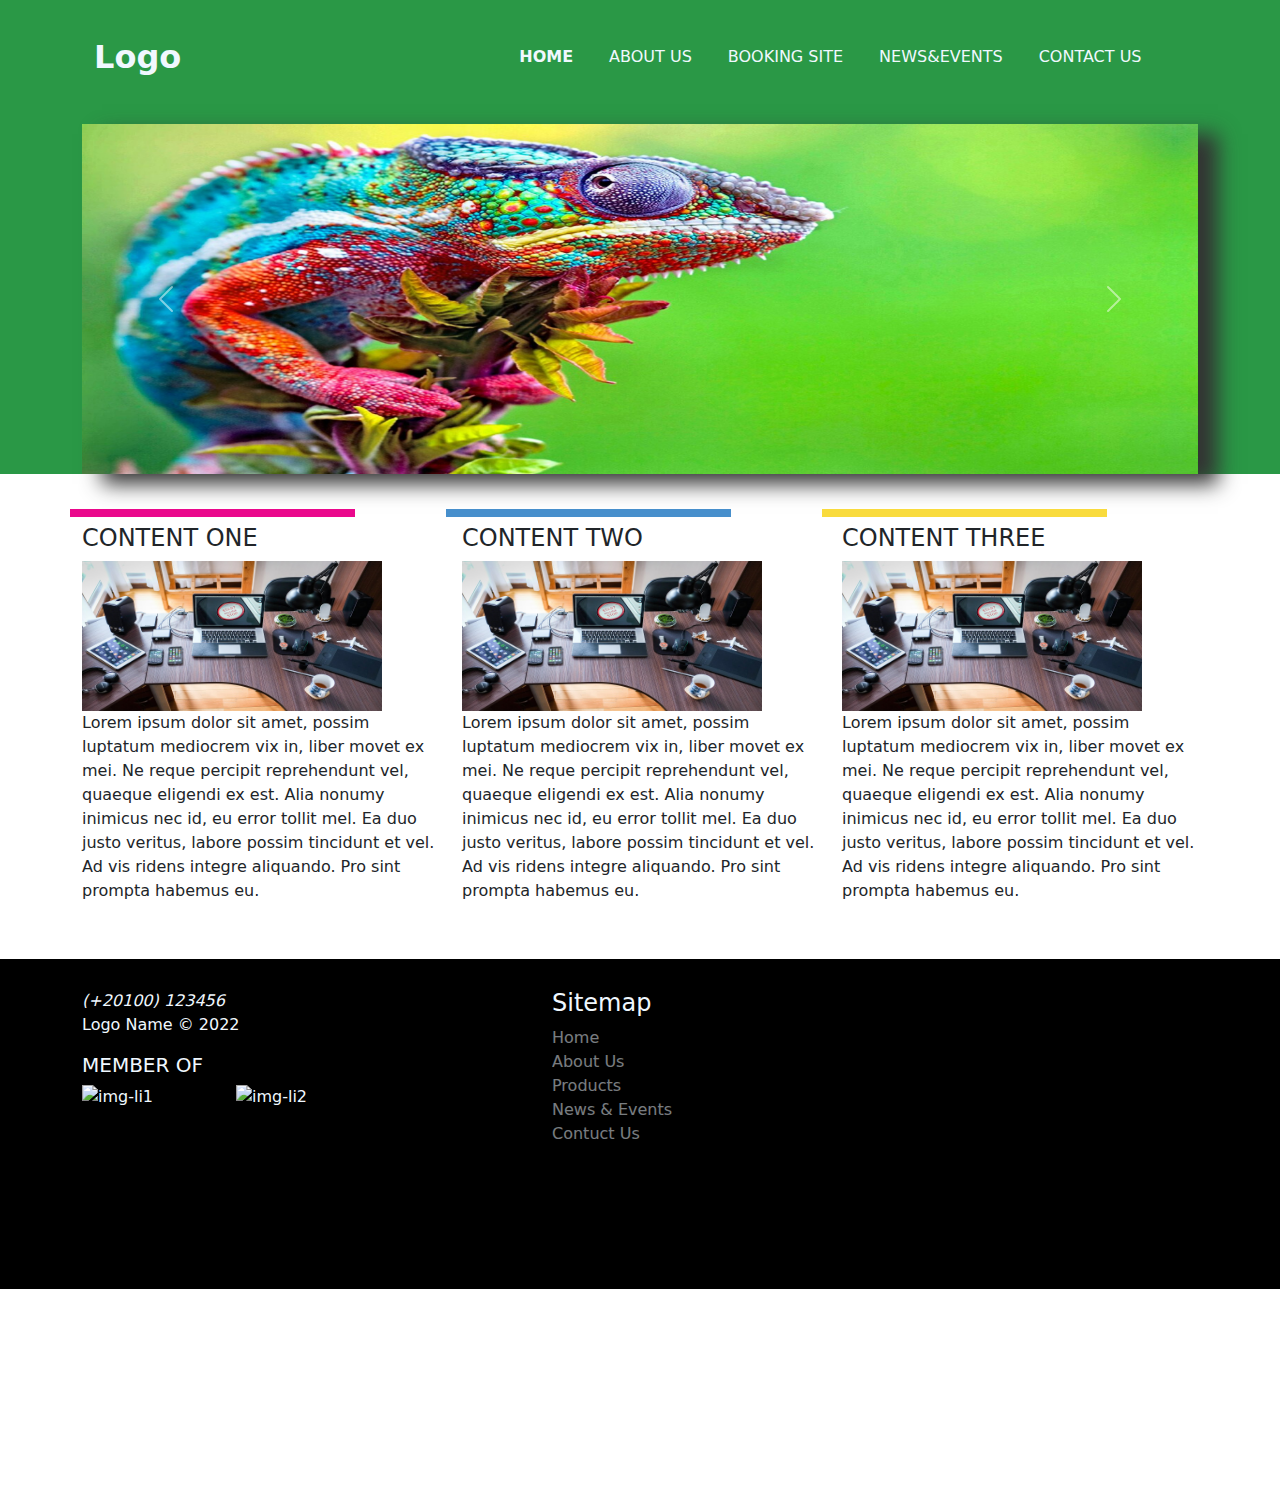
==== index.html @ 34544a1a "Add files via upload" ====
<!DOCTYPE html>
<html lang="en">
<head>
	<meta charset="UTF-8">
   <title>project2</title>
	
	<link rel="stylesheet" href="./css/style.css">
    <link rel="stylesheet" href="./css/bootstrap.css">
    <link rel="stylesheet" href="./css/bootstrap.min.css.map">
    
    
    <link rel="stylesheet" href="./css/style.css">
   <script src="./js/html5shiv.min.js"></script>
    <script src="./js/respond.min.js"></script>
    
    
    <!--font wen-->
    <link rel="preconnect" href="https://fonts.googleapis.com">
<link rel="preconnect" href="https://fonts.gstatic.com" crossorigin>
<link href="https://fonts.googleapis.com/css2?family=Cairo:wght@300&display=swap" rel="stylesheet"> 
    
   <link rel="preconnect" href="https://fonts.googleapis.com">
<link rel="preconnect" href="https://fonts.gstatic.com" crossorigin>
<link href="https://fonts.googleapis.com/css2?family=Cairo:wght@300&family=Raleway:ital,wght@0,300;1,200&display=swap" rel="stylesheet"> 
   
    </head>
    <body>
        <!--start navbar -->
      <nav>
        <div class="container">
          <nav class="navbar navbar-expand-lg">
  <div class="container-fluid">
    <a class="navbar-brand fs-2 fw-bold " href="#">Logo</a>
    <button class="navbar-toggler" type="button" data-bs-toggle="collapse" data-bs-target="#navbarSupportedContent" aria-controls="navbarSupportedContent" aria-expanded="false" aria-label="Toggle navigation">
      <i class="fa-solid fa-bars"></i>
    </button>
    <div class="collapse navbar-collapse justify-content-end" id="navbarSupportedContent">
      <ul class="navbar-nav me-auto mb-2 mb-lg-0 text-uppercase">
        <li class="nav-item">
          <a class="nav-link active fw-bold" aria-current="page" href="/index.html">Home</a>
        </li>
        <li class="nav-item">
          <a class="nav-link" href="#">about us</a>
        </li>
       <li class="nav-item">
          <a class="nav-link" href="booking-site.html">Booking Site</a>
        </li>
          <li class="nav-item">
          <a class="nav-link " href="#">news&amp;events</a>
        </li>
          <li class="nav-item">
          <a class="nav-link " href="contact-us.html">contact us</a>
        </li>
      </ul>
     </div>
  </div>
</nav>
          </div>
        </nav>
         <!--end navbar -->
        
    <!-- start carousal -->
        <div class="carousal">
        <div class="container">
             <div id="carouselExampleControls" class="carousel slide" data-bs-ride="carousel">
  <div class="carousel-inner">
    <div class="carousel-item active">
      <img src="./images/bg9.jpg" class="d-block w-100" alt="...">
    </div>
    <div class="carousel-item">
      <img src="./images/bg7.jpg" class="d-block w-100" alt="...">
    </div>
    <div class="carousel-item">
      <img src="./images/bg8.jpg" class="d-block w-100" alt="...">
    </div>
  </div>
  <button class="carousel-control-prev" type="button" data-bs-target="#carouselExampleControls" data-bs-slide="prev">
    <span class="carousel-control-prev-icon" aria-hidden="true"></span>
    <span class="visually-hidden">Previous</span>
  </button>
  <button class="carousel-control-next" type="button" data-bs-target="#carouselExampleControls" data-bs-slide="next">
    <span class="carousel-control-next-icon" aria-hidden="true"></span>
    <span class="visually-hidden">Next</span>
  </button>
</div>
            </div>
        </div>
      <!-- end carousal -->   
      
        <!--start content -->
        <div class="content">
            <div class="container">
            <div class="row ">
                
                <div class="col col-lg-4 col-first">
                    <h4 class="text-uppercase ">content One</h4>
                    <img src="./images/desk.jpg" alt="img1">
                    <p class="fw-normal">Lorem ipsum dolor sit amet, possim luptatum mediocrem vix in, liber movet ex mei. Ne reque percipit reprehendunt vel, quaeque eligendi ex est. Alia nonumy inimicus nec id, eu error tollit mel. Ea duo justo veritus, labore possim tincidunt et vel. Ad vis ridens integre aliquando. Pro sint prompta habemus eu. </p>
                </div>
                
                <div class="col col-lg-4 col-second ">
                    <h4 class="text-uppercase ">Content Two</h4>
                    <img src="./images/desk.jpg" alt="img2" >
                    <p class="fw-normal">Lorem ipsum dolor sit amet, possim luptatum mediocrem vix in, liber movet ex mei. Ne reque percipit reprehendunt vel, quaeque eligendi ex est. Alia nonumy inimicus nec id, eu error tollit mel. Ea duo justo veritus, labore possim tincidunt et vel. Ad vis ridens integre aliquando. Pro sint prompta habemus eu. </p>
                </div>
                
                <div class="col col-lg-4 col-third">
                   <h4 class="text-uppercase"> Content Three</h4>
                    <img src="./images/desk.jpg" alt="img3">
                    <p class="fw-normal">Lorem ipsum dolor sit amet, possim luptatum mediocrem vix in, liber movet ex mei. Ne reque percipit reprehendunt vel, quaeque eligendi ex est. Alia nonumy inimicus nec id, eu error tollit mel. Ea duo justo veritus, labore possim tincidunt et vel. Ad vis ridens integre aliquando. Pro sint prompta habemus eu. </p>
                </div>
                
                </div>
            </div>
        </div>
        <!--end content -->
        
        <!-- start footer-->
        <footer >
        <div class="container">
            <div class="row ">
            <div class="col">
                <div>
                <i class="fa-solid fa-phone"> (+20100) 123456</i>
                    <p>Logo Name © 2022</p>
                    <h5 class="text-uppercase">member of</h5>
                     <div class="members">
                    <ul>
                    <li><img alt="img-li1" src="http://printplusfabrics.com/wp-content/uploads/2016/10/1.png"></li>
                        <li> <img alt="img-li2" src="http://printplusfabrics.com/wp-content/uploads/2016/10/3.png"></li>
                         </ul>
                        </div>
                   
                </div>
                </div>
                <div class="col text-capitalize">
                 <h4>sitemap</h4>
                    <ul>
                    <li><a href="#" >home</a></li>
                        <li><a href="#">about us</a></li>
                        <li><a href="#">products</a></li>
                        <li><a href="#">news &amp; events</a></li>
                        <li><a href="#">contuct us</a></li>
                    </ul>
                   
                </div>
                 <div class="mapouter"><div class="gmap_canvas"><iframe width="200" height="200" id="gmap_canvas" src="https://maps.google.com/maps?q=2880%20Broadway,%20New%20York&t=&z=13&ie=UTF8&iwloc=&output=embed" frameborder="0" scrolling="no" marginheight="0" marginwidth="0"></iframe><a href="https://www.whatismyip-address.com"></a><br><style>.mapouter{position:relative;text-align:right;height:500px;width:200px;}</style><style>.gmap_canvas {overflow:hidden;background:none!important;height:200px;width:200px;}</style></div></div>
            </div>
           
            </div>
        </footer>
        <!-- end footer-->
        
        
        
        
        
        
        
        
        
        
        
        
        
        
        
        
        
       <script src="./js/jquery-3.6.0.js"></script>
     <script src="./js/bootstrap.min.js"></script>
	    
    </body>
    
</html>
---- css/style.css ----
body{
    box-sizing: border-box;
    margin: 0px;
    padding: 0px;
    box-sizing: border-box;
    -webkit-box-sizing:border-box;
    -o-box-sizing:border-box;
    -moz-box-sizing:border-box;
   
}
/*start navbar*/
nav{
    background-color:#2A9846;
    padding-top:20px;
}

.nav-link, .navbar a{
    color:aliceblue;
}
.navbar-brand{
    margin-right: 20rem;
}

.navbar-expand-lg .navbar-collapse ul li :hover{
    background-color:transparent;
    color:aliceblue;
    }
.nav-item .nav-link{
    position: relative;
    display: block;
    padding:5px;
    margin: 8px 10px;
}

.nav-item .nav-link::after{
    content:" ";
    position: absolute;
    left:0;
    bottom: 0;
    width:0;
    height: 2px;
    background-color:aliceblue;
    transition: .3s;
}

.nav-item .nav-link:hover::after{
    width:100%;
    
}


/*end navbar*/

/*start carousal*/

.carousal{
    background-color:#2A9846;
    padding-top: 30px;
}
.carousal img{
    height: 350px;
    
}
.carousal .carousel-inner{
    box-shadow:20px 10px 20px #333;
    position: relative;
}
/*end carousal*/

/*start content*/
.content{
    margin-top: 30px;
    padding:20px 0;
    }
.content .container{
    position: relative;
}

.content .container img{
    width:300px;
    height: 150px;
}
.col-first::before{
    content: " ";
    position: absolute;
    left: 0;
    top:-15px;
    width:25%;
    height: 8px;
   background-color:#EA088C;
}

.col-second::before{
    content: " ";
    position: absolute;
    left: 33%;
    top:-15px;
    width:25%;
    height: 8px;
    background-color:#478FCC;
}
.col-third::before{
    content: " ";
    position: absolute;
    left: 66%;
    top:-15px;
    width:25%;
    height: 8px;
   background-color:#F9DB3D;
}
/*end content*/

/*start footer*/
footer{
    background-color:black;
    
    color:aliceblue;
    padding-top:30px;
    margin:20px 0;
    
}
footer ul{
    list-style: none;
    text-align: left;
    padding-left: 0;
    
}
footer .container{
    height: 300px;
}
footer ul li a{
    text-decoration: none;
    color:aliceblue;
    opacity: .5;
    transition: 1s;
}

a:hover{
    opacity: 1;
    color: aliceblue;
    
}
footer .members{
   column-count: 3;
   
}
footer img{
    width:120px;
    height: 80px;
}
/*end footer*/

/*start contact-us*/

.contact-us{
    margin: 30px 0;
    padding:20px 0;
    position: relative;
}
.message::before{
    content: " ";
    position: absolute;
    top:0;
    width:25%;
    height: 8px;
    background-color:#F9DB3D;
}
.location::before{
    content: " ";
    position: absolute;
    top:0;
    left:50%;
    width:25%;
    height: 8px;
    background-color:#EA088C; 
}

#btn-submit{
    width:200px;
    float: right;
    
}
.contact-us::before{
    content: "";
    position: fixed;
    border:1px solid #2A9846;
    width:300%;
    height: 100%;
    border-radius: 50%;
    background-color:#2A9846;
    z-index:-1;
    top:50%;
    left: 50%;
    transform: skew(0,-10deg);
    transform: translateX(-50%);
    animation: wavy 2s infinite ease-in-out alternate;
}

@keyframes wavy{
    from{
      transform: translateX(-50%) skew(0, -10deg);
    }
    to{
         transform: translateX(-30%) skew(10deg, 0);
    }
}
/*end contact-us*/

/* jquery*/
@media(max-width:360px){
    .carousal img{
    height: 200px;
    }
    
    footer .members{
   column-count: 2;
}
    
    footer img{
    width:50px;
    height: 30px;
}
    footer{
       padding-bottom: 30px;
    }
    .navbar-brand{
    margin-right: 10rem;
    }}
---- css/style.css ----
body{
    box-sizing: border-box;
    margin: 0px;
    padding: 0px;
    box-sizing: border-box;
    -webkit-box-sizing:border-box;
    -o-box-sizing:border-box;
    -moz-box-sizing:border-box;
   
}
/*start navbar*/
nav{
    background-color:#2A9846;
    padding-top:20px;
}

.nav-link, .navbar a{
    color:aliceblue;
}
.navbar-brand{
    margin-right: 20rem;
}

.navbar-expand-lg .navbar-collapse ul li :hover{
    background-color:transparent;
    color:aliceblue;
    }
.nav-item .nav-link{
    position: relative;
    display: block;
    padding:5px;
    margin: 8px 10px;
}

.nav-item .nav-link::after{
    content:" ";
    position: absolute;
    left:0;
    bottom: 0;
    width:0;
    height: 2px;
    background-color:aliceblue;
    transition: .3s;
}

.nav-item .nav-link:hover::after{
    width:100%;
    
}


/*end navbar*/

/*start carousal*/

.carousal{
    background-color:#2A9846;
    padding-top: 30px;
}
.carousal img{
    height: 350px;
    
}
.carousal .carousel-inner{
    box-shadow:20px 10px 20px #333;
    position: relative;
}
/*end carousal*/

/*start content*/
.content{
    margin-top: 30px;
    padding:20px 0;
    }
.content .container{
    position: relative;
}

.content .container img{
    width:300px;
    height: 150px;
}
.col-first::before{
    content: " ";
    position: absolute;
    left: 0;
    top:-15px;
    width:25%;
    height: 8px;
   background-color:#EA088C;
}

.col-second::before{
    content: " ";
    position: absolute;
    left: 33%;
    top:-15px;
    width:25%;
    height: 8px;
    background-color:#478FCC;
}
.col-third::before{
    content: " ";
    position: absolute;
    left: 66%;
    top:-15px;
    width:25%;
    height: 8px;
   background-color:#F9DB3D;
}
/*end content*/

/*start footer*/
footer{
    background-color:black;
    
    color:aliceblue;
    padding-top:30px;
    margin:20px 0;
    
}
footer ul{
    list-style: none;
    text-align: left;
    padding-left: 0;
    
}
footer .container{
    height: 300px;
}
footer ul li a{
    text-decoration: none;
    color:aliceblue;
    opacity: .5;
    transition: 1s;
}

a:hover{
    opacity: 1;
    color: aliceblue;
    
}
footer .members{
   column-count: 3;
   
}
footer img{
    width:120px;
    height: 80px;
}
/*end footer*/

/*start contact-us*/

.contact-us{
    margin: 30px 0;
    padding:20px 0;
    position: relative;
}
.message::before{
    content: " ";
    position: absolute;
    top:0;
    width:25%;
    height: 8px;
    background-color:#F9DB3D;
}
.location::before{
    content: " ";
    position: absolute;
    top:0;
    left:50%;
    width:25%;
    height: 8px;
    background-color:#EA088C; 
}

#btn-submit{
    width:200px;
    float: right;
    
}
.contact-us::before{
    content: "";
    position: fixed;
    border:1px solid #2A9846;
    width:300%;
    height: 100%;
    border-radius: 50%;
    background-color:#2A9846;
    z-index:-1;
    top:50%;
    left: 50%;
    transform: skew(0,-10deg);
    transform: translateX(-50%);
    animation: wavy 2s infinite ease-in-out alternate;
}

@keyframes wavy{
    from{
      transform: translateX(-50%) skew(0, -10deg);
    }
    to{
         transform: translateX(-30%) skew(10deg, 0);
    }
}
/*end contact-us*/

/* jquery*/
@media(max-width:360px){
    .carousal img{
    height: 200px;
    }
    
    footer .members{
   column-count: 2;
}
    
    footer img{
    width:50px;
    height: 30px;
}
    footer{
       padding-bottom: 30px;
    }
    .navbar-brand{
    margin-right: 10rem;
    }}
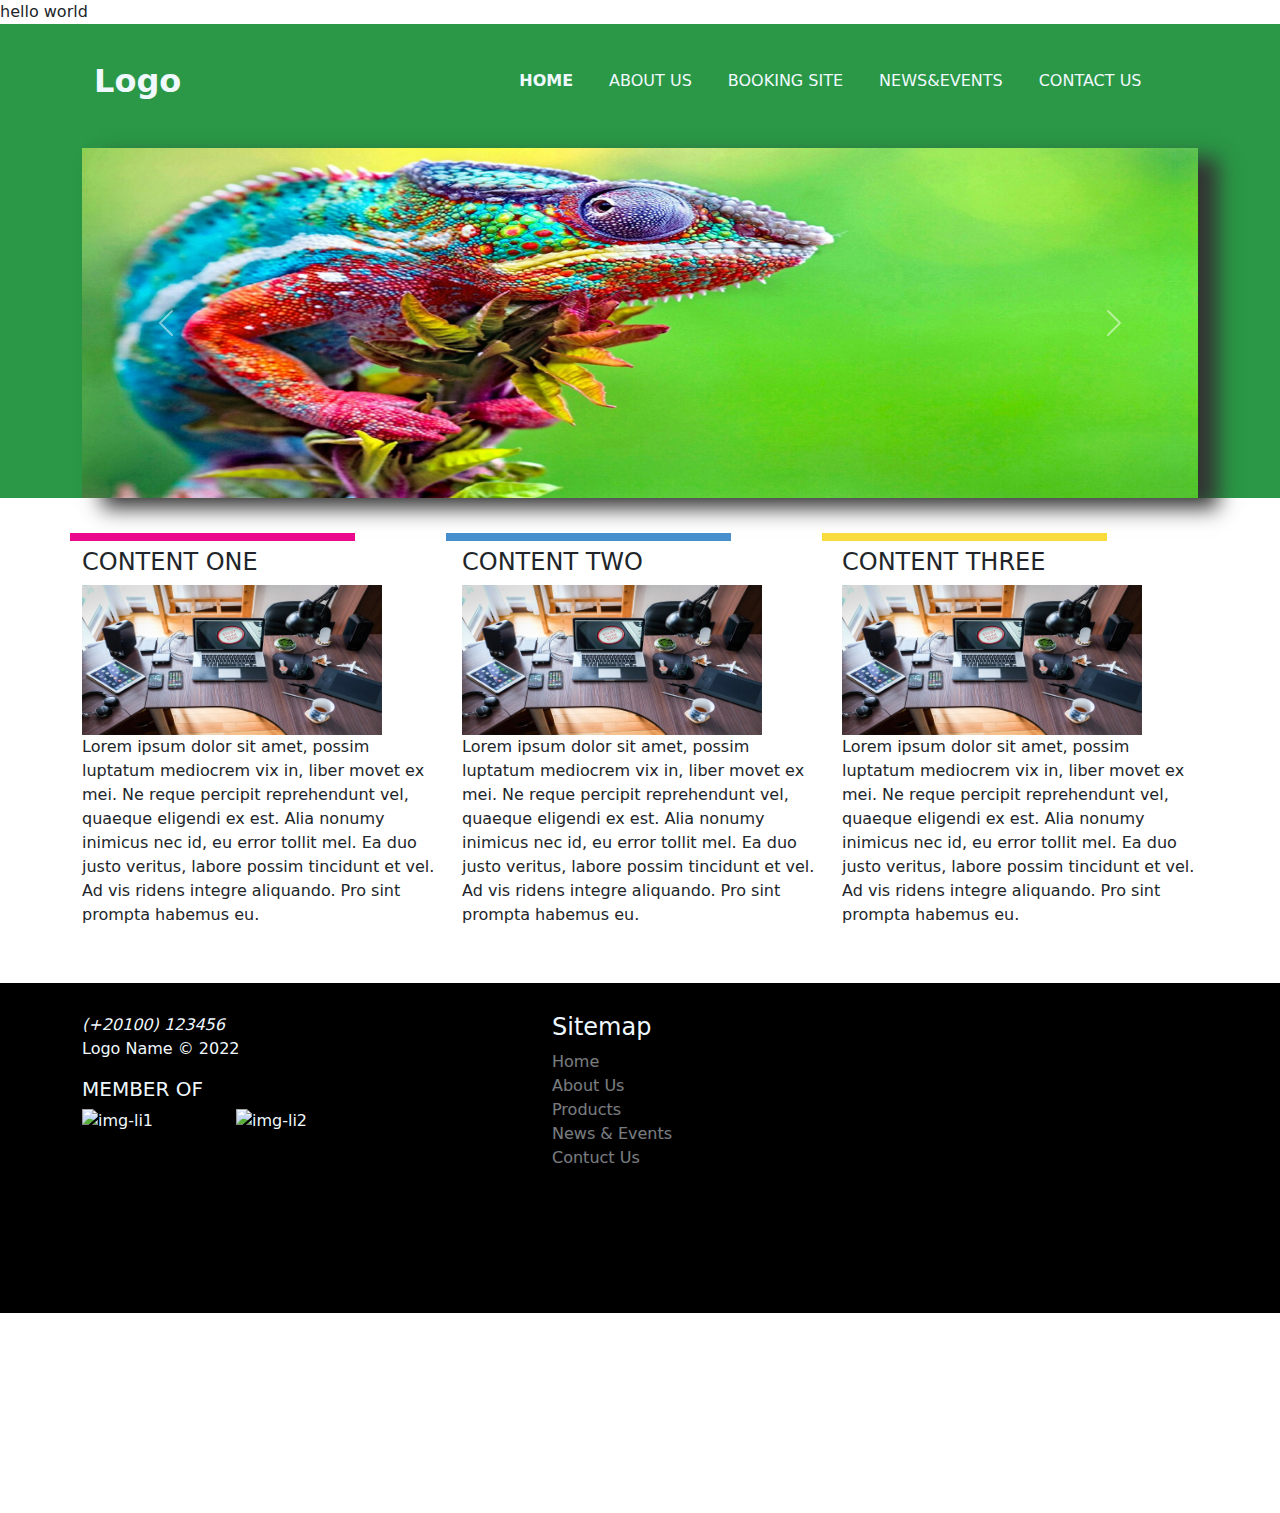
==== commit afef9ba8: "Update index.html" ====
--- a/index.html
+++ b/index.html
@@ -25,6 +25,7 @@
    
     </head>
     <body>
+	    hello world
         <!--start navbar -->
       <nav>
         <div class="container">
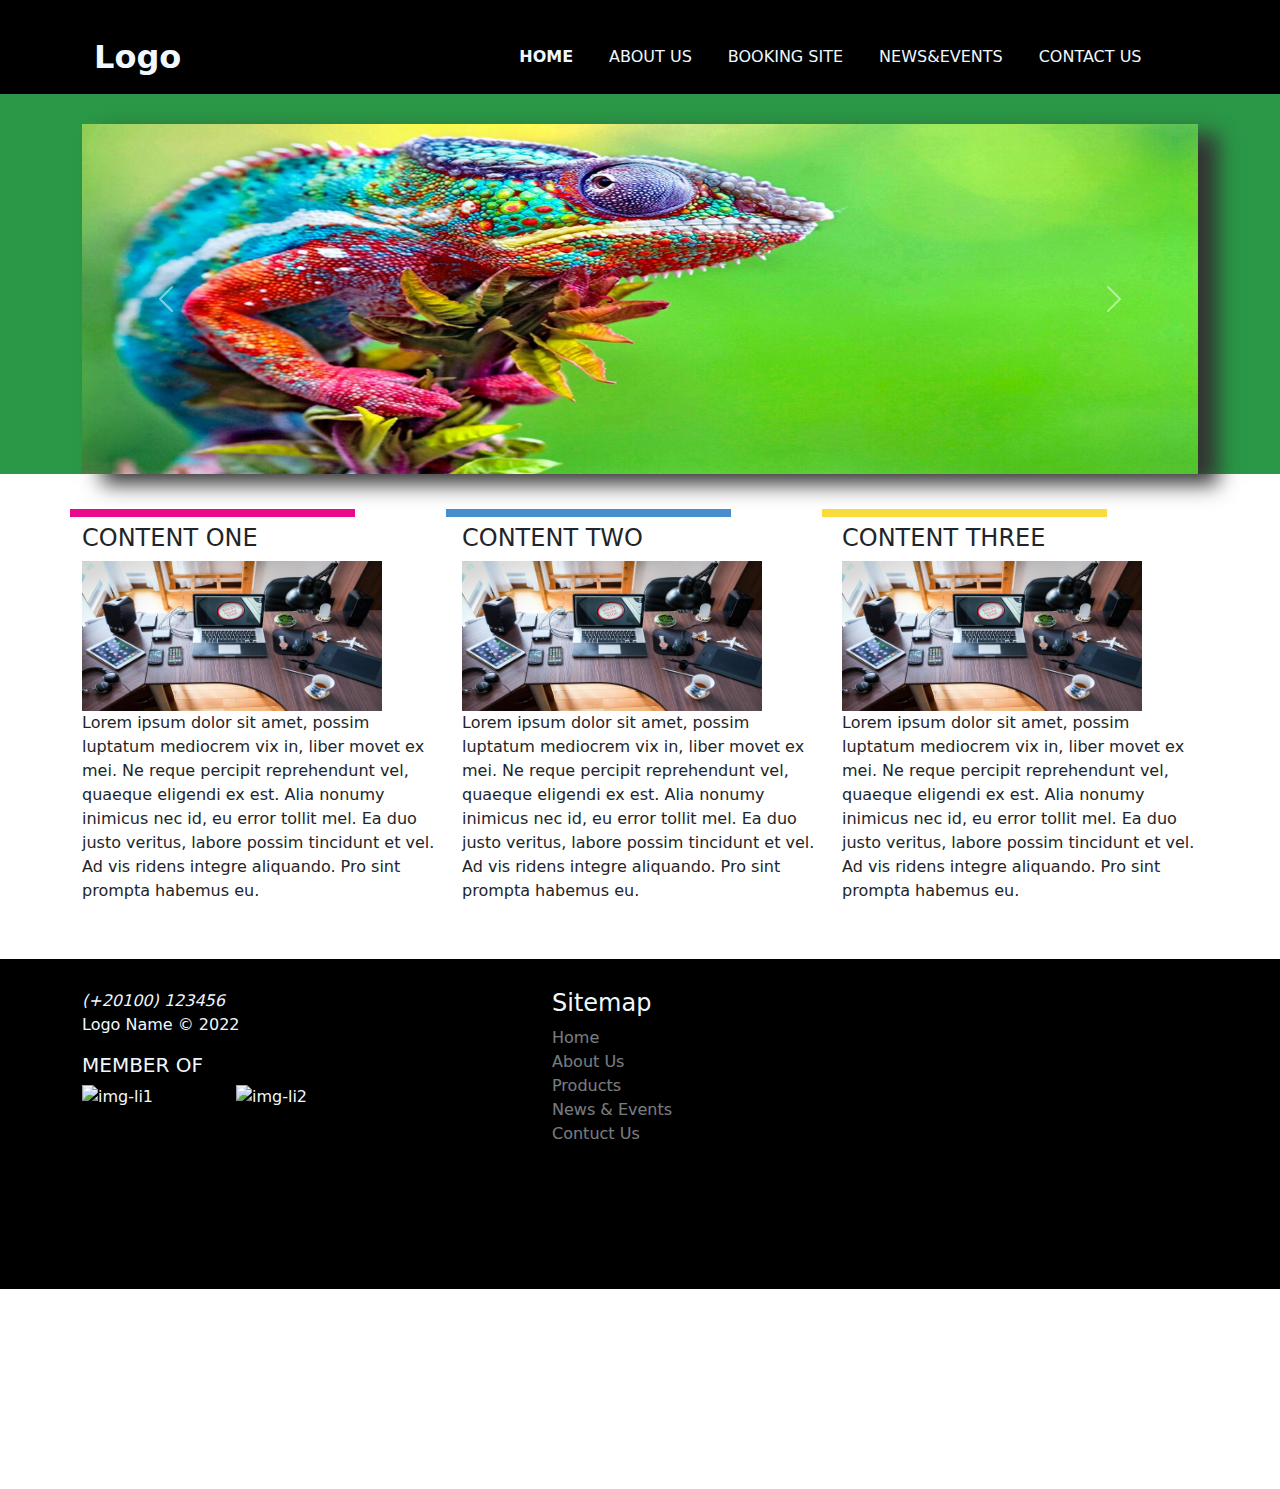
==== commit 3cede730: "Update index.html" ====
--- a/index.html
+++ b/index.html
@@ -25,7 +25,7 @@
    
     </head>
     <body>
-	    hello world
+	    
         <!--start navbar -->
       <nav>
         <div class="container">
--- a/css/style.css
+++ b/css/style.css
@@ -10,7 +10,8 @@
 }
 /*start navbar*/
 nav{
-    background-color:#2A9846;
+    /*background-color:#2A9846;*/
+    background-color: black;
     padding-top:20px;
 }
 
--- a/css/style.css
+++ b/css/style.css
@@ -10,7 +10,8 @@
 }
 /*start navbar*/
 nav{
-    background-color:#2A9846;
+    /*background-color:#2A9846;*/
+    background-color: black;
     padding-top:20px;
 }
 
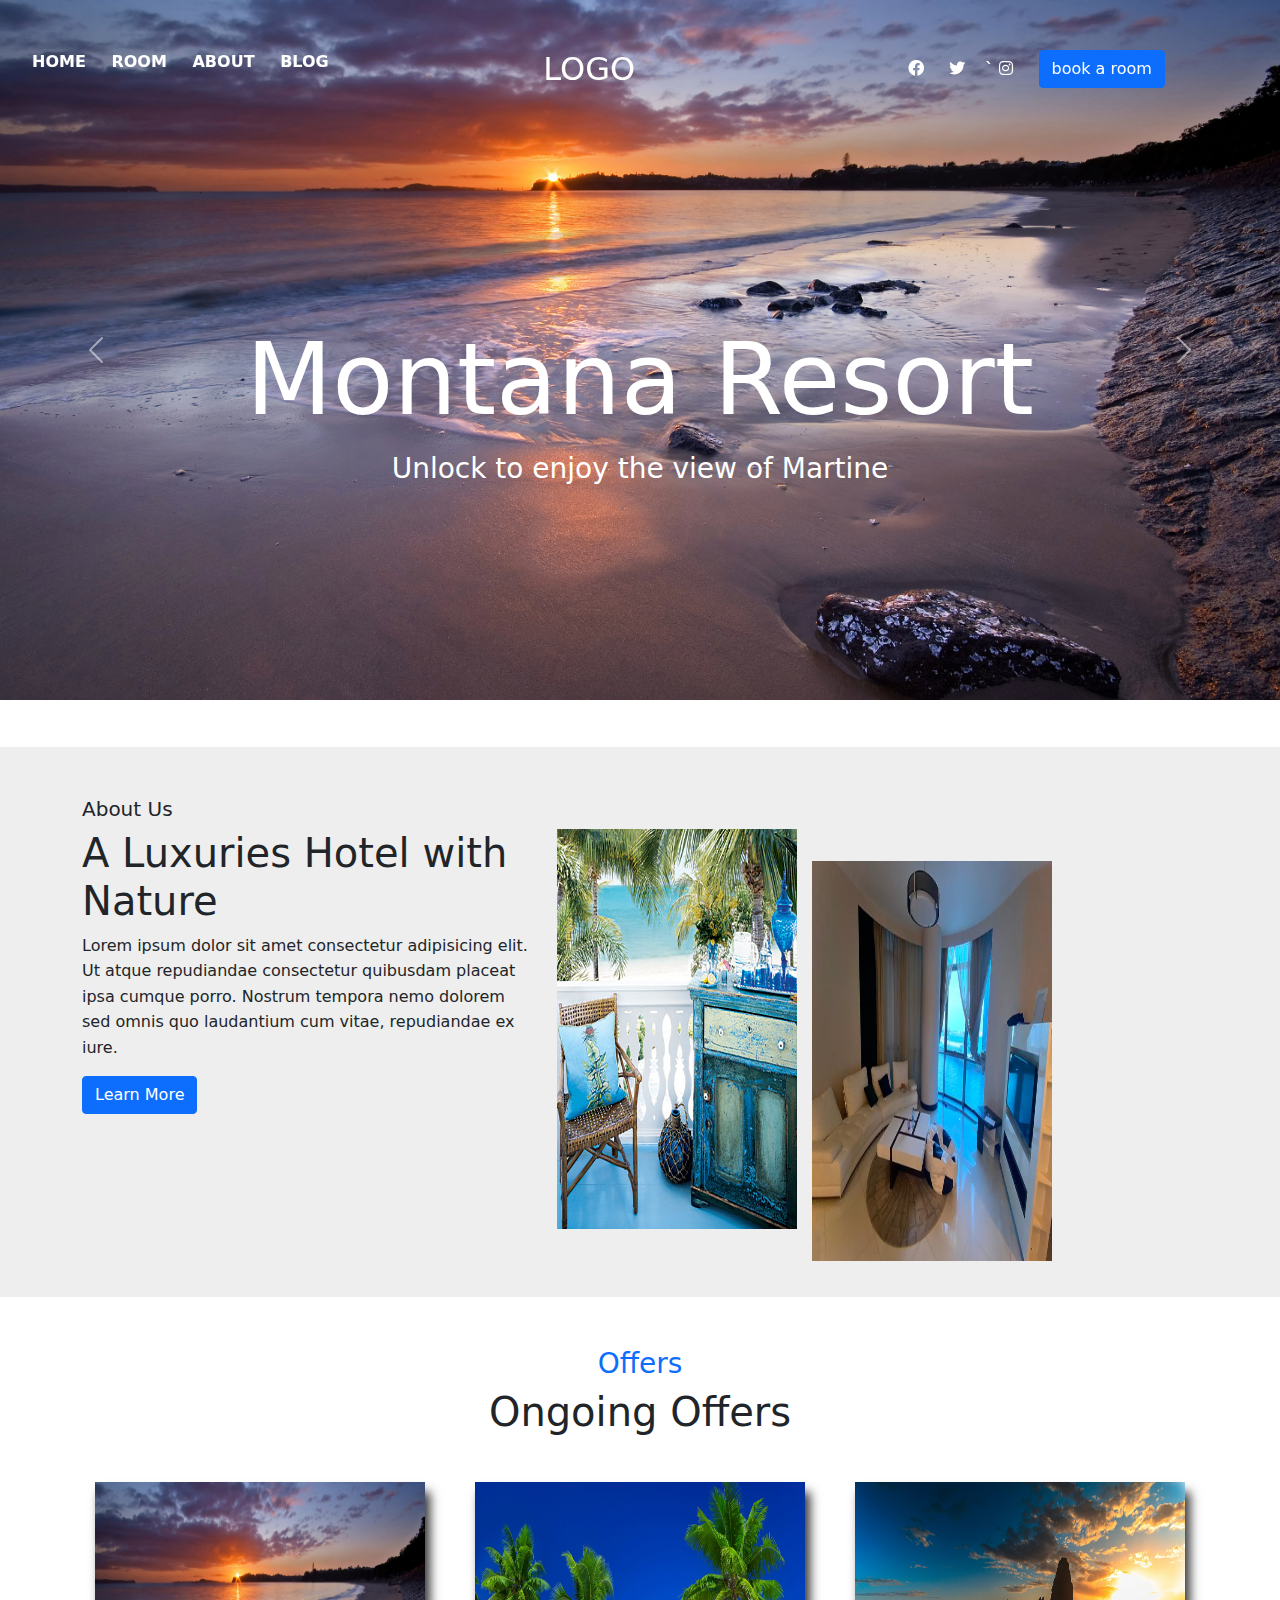
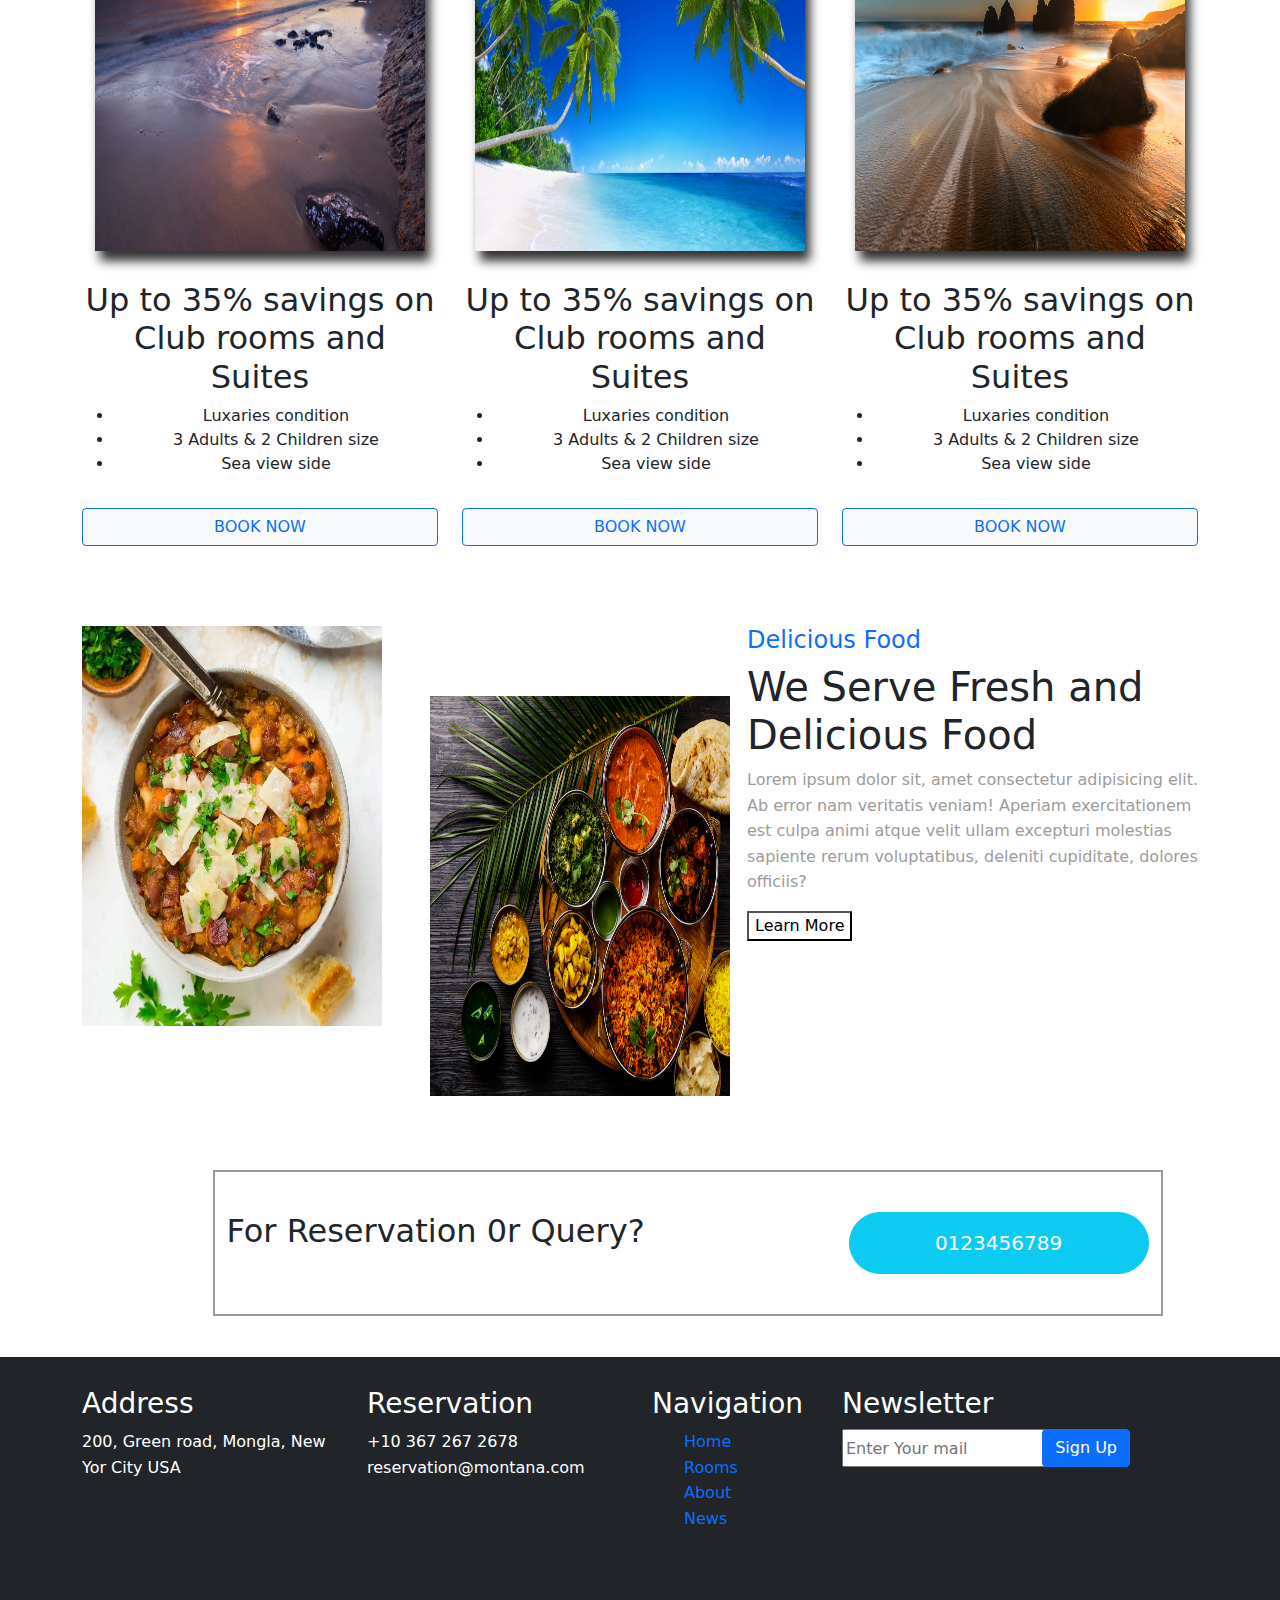
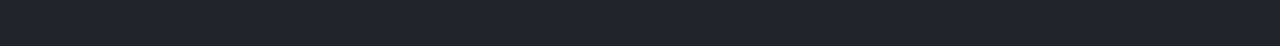
==== commit 3552aa68: "Update index.html" ====
--- a/index.html
+++ b/index.html
@@ -2,192 +2,242 @@
 <html lang="en">
 <head>
 	<meta charset="UTF-8">
-   <title>project2</title>
+  <meta name="viewport" content="width=device-width, initial-scale=1.0, maximum-scale=1.0, user-scalable=0">
+   <title>booking-site</title>
 	
-	<link rel="stylesheet" href="./css/style.css">
-    <link rel="stylesheet" href="./css/bootstrap.css">
+	  <link rel="stylesheet" href="./css/main.css">
+    <link rel='stylesheet' href="./css/bootstrap.css">
     <link rel="stylesheet" href="./css/bootstrap.min.css.map">
-    
-    
-    <link rel="stylesheet" href="./css/style.css">
-   <script src="./js/html5shiv.min.js"></script>
+    <link rel="stylesheet" href="css/all.min.css">
+    
+    <script src="./html5shiv.min.js"></script>
     <script src="./js/respond.min.js"></script>
-    
-    
-    <!--font wen-->
-    <link rel="preconnect" href="https://fonts.googleapis.com">
-<link rel="preconnect" href="https://fonts.gstatic.com" crossorigin>
-<link href="https://fonts.googleapis.com/css2?family=Cairo:wght@300&display=swap" rel="stylesheet"> 
-    
-   <link rel="preconnect" href="https://fonts.googleapis.com">
-<link rel="preconnect" href="https://fonts.gstatic.com" crossorigin>
-<link href="https://fonts.googleapis.com/css2?family=Cairo:wght@300&family=Raleway:ital,wght@0,300;1,200&display=swap" rel="stylesheet"> 
-   
-    </head>
-    <body>
-	    
-        <!--start navbar -->
-      <nav>
-        <div class="container">
-          <nav class="navbar navbar-expand-lg">
-  <div class="container-fluid">
-    <a class="navbar-brand fs-2 fw-bold " href="#">Logo</a>
-    <button class="navbar-toggler" type="button" data-bs-toggle="collapse" data-bs-target="#navbarSupportedContent" aria-controls="navbarSupportedContent" aria-expanded="false" aria-label="Toggle navigation">
-      <i class="fa-solid fa-bars"></i>
-    </button>
-    <div class="collapse navbar-collapse justify-content-end" id="navbarSupportedContent">
-      <ul class="navbar-nav me-auto mb-2 mb-lg-0 text-uppercase">
-        <li class="nav-item">
-          <a class="nav-link active fw-bold" aria-current="page" href="/index.html">Home</a>
-        </li>
-        <li class="nav-item">
-          <a class="nav-link" href="#">about us</a>
-        </li>
-       <li class="nav-item">
-          <a class="nav-link" href="booking-site.html">Booking Site</a>
-        </li>
-          <li class="nav-item">
-          <a class="nav-link " href="#">news&amp;events</a>
-        </li>
-          <li class="nav-item">
-          <a class="nav-link " href="contact-us.html">contact us</a>
-        </li>
-      </ul>
-     </div>
-  </div>
-</nav>
-          </div>
-        </nav>
-         <!--end navbar -->
-        
-    <!-- start carousal -->
-        <div class="carousal">
-        <div class="container">
-             <div id="carouselExampleControls" class="carousel slide" data-bs-ride="carousel">
-  <div class="carousel-inner">
-    <div class="carousel-item active">
-      <img src="./images/bg9.jpg" class="d-block w-100" alt="...">
-    </div>
-    <div class="carousel-item">
-      <img src="./images/bg7.jpg" class="d-block w-100" alt="...">
-    </div>
-    <div class="carousel-item">
-      <img src="./images/bg8.jpg" class="d-block w-100" alt="...">
-    </div>
-  </div>
-  <button class="carousel-control-prev" type="button" data-bs-target="#carouselExampleControls" data-bs-slide="prev">
-    <span class="carousel-control-prev-icon" aria-hidden="true"></span>
-    <span class="visually-hidden">Previous</span>
-  </button>
-  <button class="carousel-control-next" type="button" data-bs-target="#carouselExampleControls" data-bs-slide="next">
-    <span class="carousel-control-next-icon" aria-hidden="true"></span>
-    <span class="visually-hidden">Next</span>
-  </button>
-</div>
-            </div>
-        </div>
-      <!-- end carousal -->   
+
+     <!--font wen-->
+     <link rel="preconnect" href="https://fonts.googleapis.com">
+     <link rel="preconnect" href="https://fonts.gstatic.com" crossorigin>
+     <link href="https://fonts.googleapis.com/css2?family=Cairo:wght@300&display=swap" rel="stylesheet"> 
+         
+        <link rel="preconnect" href="https://fonts.googleapis.com">
+     <link rel="preconnect" href="https://fonts.gstatic.com" crossorigin>
+     <link href="https://fonts.googleapis.com/css2?family=Cairo:wght@300&family=Raleway:ital,wght@0,300;1,200&display=swap" rel="stylesheet"> 
+    
+</head>
+<body> 
+   <div class="header">
+    <div class="row text-uppercase fw-bold">
+        <div class="col col-lg-5 list-menu">
+            <ul class="nav-ul" id="nav-ul">
+                <li class="navLink"><a href="index2.html">home</a></li>
+                <li class="navLink"><a href="#">room</a></li>
+                <li class="navLink"><a href="#">about</a></li>
+                <li class="navLink"><a href="#">blog</a></li>
+            </ul> 
+            <button class="toggle-menu" id="toggle-menu"><i class="fa-solid fa-bars"></i>
+            </button>
+        </div>
+
+        <div class="col col-lg-2">
+         <h2>logo</h2>
+        </div>
+
+        <div class="col col-lg-5 link-ul text-center">
+            <ul>
+           <li><i class="fa-brands fa-facebook"></i></li>
+           <li><i class="fa-brands fa-twitter"></i></li>`
+           <li><i class="fa-brands fa-instagram"></i></li>
+         </ul>
+         <button class="btn btn-primary">book a room</button>
+        </div>
+        </div>
+    </div>
+  </div>
+
+
+    <div id="carouselExampleControls" class="carousel slide" data-bs-ride="carousel">
+        <div class="carousel-inner">
+          <div class="carousel-item active">
+            <img src="./images/img-sea.jpg" class="d-block w-100" alt="img1">
+            <div class="carousel-caption d-none d-md-block">
+                <h3>Montana Resort</h3>
+                <p class="fs-3">Unlock to enjoy the view of Martine</p>
+              </div> 
+        </div>
+          <div class="carousel-item">
+            <img src="./images/img-sea2.jpg" class="d-block w-100" alt="img2">
+            <div class="carousel-caption d-none d-md-block">
+                <h3>Life Is Beatuful</h3>
+                <p>Unlock to enjoy the view of Martine</p>
+              </div>  
+        </div>
+          <div class="carousel-item">
+            <img src="./images/img-sea3.jpg" class="d-block w-100" alt="img3">
+            <div class="carousel-caption d-none d-md-block">
+                <h3>Montana Resort</h3>
+                <p>Unlock to enjoy the view of Martine</p>
+              </div> 
+        </div>
+        </div>
+        <button class="carousel-control-prev" type="button" data-bs-target="#carouselExampleControls" data-bs-slide="prev">
+          <span class="carousel-control-prev-icon" aria-hidden="true"></span>
+          <span class="visually-hidden">Previous</span>
+        </button>
+        <button class="carousel-control-next" type="button" data-bs-target="#carouselExampleControls" data-bs-slide="next">
+          <span class="carousel-control-next-icon" aria-hidden="true"></span>
+          <span class="visually-hidden">Next</span>
+        </button>
+      </div>
       
-        <!--start content -->
-        <div class="content">
-            <div class="container">
-            <div class="row ">
-                
-                <div class="col col-lg-4 col-first">
-                    <h4 class="text-uppercase ">content One</h4>
-                    <img src="./images/desk.jpg" alt="img1">
-                    <p class="fw-normal">Lorem ipsum dolor sit amet, possim luptatum mediocrem vix in, liber movet ex mei. Ne reque percipit reprehendunt vel, quaeque eligendi ex est. Alia nonumy inimicus nec id, eu error tollit mel. Ea duo justo veritus, labore possim tincidunt et vel. Ad vis ridens integre aliquando. Pro sint prompta habemus eu. </p>
-                </div>
-                
-                <div class="col col-lg-4 col-second ">
-                    <h4 class="text-uppercase ">Content Two</h4>
-                    <img src="./images/desk.jpg" alt="img2" >
-                    <p class="fw-normal">Lorem ipsum dolor sit amet, possim luptatum mediocrem vix in, liber movet ex mei. Ne reque percipit reprehendunt vel, quaeque eligendi ex est. Alia nonumy inimicus nec id, eu error tollit mel. Ea duo justo veritus, labore possim tincidunt et vel. Ad vis ridens integre aliquando. Pro sint prompta habemus eu. </p>
-                </div>
-                
-                <div class="col col-lg-4 col-third">
-                   <h4 class="text-uppercase"> Content Three</h4>
-                    <img src="./images/desk.jpg" alt="img3">
-                    <p class="fw-normal">Lorem ipsum dolor sit amet, possim luptatum mediocrem vix in, liber movet ex mei. Ne reque percipit reprehendunt vel, quaeque eligendi ex est. Alia nonumy inimicus nec id, eu error tollit mel. Ea duo justo veritus, labore possim tincidunt et vel. Ad vis ridens integre aliquando. Pro sint prompta habemus eu. </p>
-                </div>
-                
-                </div>
-            </div>
-        </div>
-        <!--end content -->
-        
-        <!-- start footer-->
-        <footer >
-        <div class="container">
-            <div class="row ">
-            <div class="col">
-                <div>
-                <i class="fa-solid fa-phone"> (+20100) 123456</i>
-                    <p>Logo Name © 2022</p>
-                    <h5 class="text-uppercase">member of</h5>
-                     <div class="members">
-                    <ul>
-                    <li><img alt="img-li1" src="http://printplusfabrics.com/wp-content/uploads/2016/10/1.png"></li>
-                        <li> <img alt="img-li2" src="http://printplusfabrics.com/wp-content/uploads/2016/10/3.png"></li>
-                         </ul>
-                        </div>
-                   
-                </div>
-                </div>
-                <div class="col text-capitalize">
-                 <h4>sitemap</h4>
-                    <ul>
-                    <li><a href="#" >home</a></li>
-                        <li><a href="#">about us</a></li>
-                        <li><a href="#">products</a></li>
-                        <li><a href="#">news &amp; events</a></li>
-                        <li><a href="#">contuct us</a></li>
-                    </ul>
-                   
-                </div>
-                 <div class="mapouter"><div class="gmap_canvas"><iframe width="200" height="200" id="gmap_canvas" src="https://maps.google.com/maps?q=2880%20Broadway,%20New%20York&t=&z=13&ie=UTF8&iwloc=&output=embed" frameborder="0" scrolling="no" marginheight="0" marginwidth="0"></iframe><a href="https://www.whatismyip-address.com"></a><br><style>.mapouter{position:relative;text-align:right;height:500px;width:200px;}</style><style>.gmap_canvas {overflow:hidden;background:none!important;height:200px;width:200px;}</style></div></div>
-            </div>
-           
-            </div>
-        </footer>
-        <!-- end footer-->
-        
-        
-        
-        
-        
-        
-        
-        
-        
-        
-        
-        
-        
-        
-        
-        
-        
-       <script src="./js/jquery-3.6.0.js"></script>
-     <script src="./js/bootstrap.min.js"></script>
-	    
+    
+<!--start about us section-->
+<div class="about">
+  <div class="container">
+     <div class="row">
+        <div class="col col-lg-5 col-sm-12 about-main">
+            <h5>About Us</h5>
+            <h1>A Luxuries Hotel
+                with Nature</h1>
+                <p class="text-dark">Lorem ipsum dolor sit amet consectetur adipisicing elit. Ut atque repudiandae consectetur quibusdam placeat ipsa cumque porro. Nostrum tempora nemo dolorem sed omnis quo laudantium cum vitae, repudiandae ex iure.</p>
+           <button class="btn btn-primary">Learn More</button>
+        </div>
+
+        <div class="col col-lg-7 col-sm-12 img-container">
+          <img class="fur-img1" src="./images/fur-pic1.jpg" alt="fur-img1">
+          <img class="fur-img2" src="./images/fur-pic2.jpg "  alt="fut-img2">
+
+        </div>
+    </div>
+   </div>
+</div>
+<!--end about us section-->
+
+<!--start offers section-->
+<div class="offers">
+  <div class="container">
+    <div class="row text-center ">
+      <div class="col col-xl-12">
+        <h3 class="text-primary mb-2">Offers</h3>
+    <h1 class="mb-3">Ongoing Offers</h1>
+      </div>
+    </div>
+<div class="row">
+<div class="col col-xl-4 offer-img">
+<img src="./images/img-sea.jpg" alt="offer-img1" width="330" height="369">
+<h2>Up to 35% savings on Club
+  rooms and Suites</h2>
+<ul>
+  <li>Luxaries condition</li>
+  <li>3 Adults & 2 Children size</li>
+  <li>Sea view side</li>
+</ul>
+<button class="btn btn-light  border border-primary  mt-3 ">BOOK NOW</button>
+</div>
+
+<div class="col col-xl-4 offer-img">
+  <img src="./images/img-sea2.jpg" alt="offer-img2" width="330" height="369">
+  <h2>Up to 35% savings on Club
+    rooms and Suites</h2>
+  <ul>
+    <li>Luxaries condition</li>
+  <li>3 Adults & 2 Children size</li>
+  <li>Sea view side</li>
+  </ul>
+  <button class="btn btn-light  border border-primary  mt-3 ">BOOK NOW</button>
+</div>
+
+<div class="col col-xl-4 offer-img">
+  <img src="./images/img-sea3.jpg" alt="offer-img3" width="330" height="369">
+  <h2>Up to 35% savings on Club
+    rooms and Suites</h2>
+  <ul>
+    <li>Luxaries condition</li>
+  <li>3 Adults & 2 Children size</li>
+  <li>Sea view side</li>
+  </ul>
+  <button class="btn btn-light  border border-primary  mt-3 ">BOOK NOW</button>
+</div>
+</div>
+  </div>
+</div>
+<!--end offers section-->
+
+<!--start section food-->
+<div class="food">
+  <div class="container">
+    <div class="row">
+      <div class="col col-lg-7 col-sm-12 img-food">
+       <img class="food-img1" src="./images/food-img1.jpg" alt="food-img">
+       <img src="./images/food-img2.webp" alt="food-img">
+      </div>
+
+      <div class="col col-lg-5 col-sm-12 food-des">
+        <h4 class="text-primary">Delicious Food</h4>
+        <h1>We Serve Fresh and
+          Delicious Food</h1>
+          <p>Lorem ipsum dolor sit, amet consectetur adipisicing elit. Ab error nam veritatis veniam! Aperiam exercitationem est culpa animi atque velit ullam excepturi molestias sapiente rerum voluptatibus, deleniti cupiditate, dolores officiis?</p>
+          <button>Learn More</button>
+      </div>
+    </div>
+  </div>
+</div>
+<!--end section food-->
+
+<!--start section resevevation-->
+<div class="resev">
+ <div  class="container">
+    <div class="row justify-content-center">
+      
+      <div class="col col-lg-10 offset-xl-1 resev-fo">
+   <h2>For Reservation 0r Query?</h2>
+   <button class="btn btn-info">0123456789</button>
+   </div>
+   </div>
+  </div>
+</div>
+<!--end section resevation-->
+
+<!--start section footer-->
+<footer class="bg-dark">
+  <div class="container">
+    <div class="row">
+      <div class="col col-lg-3">
+         <h3>Address</h3>
+         <p>200, Green road, Mongla,
+          New Yor City USA</p>
+          <div class="mapouter"><div class="gmap_canvas"><iframe width="150" height="100" id="gmap_canvas" src="https://maps.google.com/maps?q=2880%20Broadway,%20New%20York&t=&z=13&ie=UTF8&iwloc=&output=embed" frameborder="0" scrolling="no" marginheight="0" marginwidth="0"></iframe><a href="https://www.whatismyip-address.com"></a><br><style>.mapouter{position:relative;text-align:right;height:150px;width:100px;}</style><style>.gmap_canvas {overflow:hidden;background:none!important;height:100px;width:150px;}</style></div></div>
+      </div>
+      <div class="col col-lg-3">
+       <h3>Reservation</h3>
+       <p>+10 367 267 2678
+        reservation@montana.com</p>
+      </div>
+      <div class="col col-lg-2 ">
+       <h3>Navigation</h3>
+       <ul >
+        <li><a href="#">Home</a></li>
+        <li><a href="#">Rooms</a></li>
+        <li><a href="#">About</a></li>
+        <li><a href="#">News</a></li>
+       </ul>
+      </div>
+      <div class="col col-lg-4">
+      <h3>Newsletter</h3>
+      <form>
+        <input type="text" placeholder="Enter Your mail">
+        <button class="btn btn-primary">Sign Up</button>
+      </form>
+      </div>
+
+    </div>
+
+  </div>
+</footer>
+<!--end section footer-->
+
+
+ <script src="js/jquery-3.6.0.js"></script>
+       <script src="js/bootstrap.min.js"></script>
+	  <script src="/js/main.js"></script>
+    
     </body>
-    
-</html>
-
-
-
-
-
-
-
-
-
-
-
-
-
-
-
-
-
+    </html>--- a/css/main.css
+++ b/css/main.css
@@ -0,0 +1,346 @@
+body{
+    padding:0;
+    margin:0;
+    box-sizing: border-box;
+    font-family:'Roboto Serif','cairo','sans-serif';
+    overflow-x: hidden;
+   
+    -webkit-box-sizing:border-box;
+    -o-box-sizing:border-box;
+    -moz-box-sizing:border-box;
+    perspective: 800px;
+   
+}
+html{
+    height: 100%;
+}
+.clear{
+    clear: both;
+}
+.header{
+    z-index: 9;
+    position: relative;
+    color:white;
+    padding-top:50px;
+}
+.header ul{
+    list-style: none;
+    display: inline-block;
+}
+.header ul li{
+    display: inline-block;
+    margin-right: 20px;
+}
+
+.header ul li a{
+    text-decoration: none;
+    color:white;
+    
+}
+.header ul li a:hover{
+    color:white;
+}
+
+.navLink{
+     position: relative;
+     display: inline-block;
+     margin-right: 20px;
+}
+.navLink::before{
+    content:" ";
+    position: absolute;
+    left:0;
+    bottom: 0;
+    width:0;
+    height: 2px;
+    background-color:aliceblue;
+    transition: .3s;
+}
+.navLink:hover::before{
+    width:100%;
+}
+.toggle-menu{
+    position: absolute;
+    left: 50px;
+    background-color: transparent;
+    color: white;
+    border: none;
+    font-size: 30px;
+    display: none;
+    
+}
+
+@media(max-width:991px){
+   .list-menu .nav-ul{
+        display: none;
+    }
+   .list-menu .open{
+        background-color: white;
+        width:300px;
+        position: absolute;
+        left: 75px;
+        top: 90px;
+        transition: .3s;
+        display: block;
+        padding:10px;
+    }
+    .list-menu .open li {
+        list-style: none;
+        text-align: left;
+        display: block;
+        background-color: #ddd;
+        margin-bottom: 6px;
+        }
+        .list-menu  .open li a{
+        text-decoration: none;
+        color:black;
+       }
+    .toggle-menu{
+        display: block;
+    }
+    .link-ul{
+        display:none;
+    }
+   
+}
+
+#carouselExampleControls{
+    top:0;
+    width:100%;
+    position: absolute;
+    
+}
+.carousel img{
+    height: 700px;
+    width: 100%;
+}
+.carousel-caption {
+    top:300px;
+    left: 0;
+}
+.carousel .carousel-caption h3{
+    font-size:100px;
+}
+
+.about{
+    margin: 650px auto;
+    height: 550px;
+    background-color:#eee;
+    padding-top:50px;
+    
+}
+.about img{
+    margin-right: 10px;
+    /*position: absolute;*/
+    width: 240px;
+    height: 400px;
+}
+.about-main{
+    line-height: 1.6;
+}
+
+.fur-img2{
+ margin-top:10%;
+}
+@media(max-width:991px){
+    .about img{
+      position: relative;
+      height: 200px;
+      width:300px;
+      border-radius: 30px;
+    }
+   .about-main{
+    margin-bottom: 10px;
+   }
+   .about{
+    height: auto;
+    padding-bottom: 20px;
+    text-align: center;
+    
+   }
+   footer{
+    
+    padding-bottom: 10px;
+   }
+}
+
+.offers {
+    position: relative;
+    top:-600px;
+    text-align: center;
+}
+.offers button{
+    transition: .3s;
+    width:100%;
+    color:#0D6EFD;
+}
+.offers button:hover{
+  background-color: #0D6EFD;
+  color:white;
+}
+.offers img{
+    transition: .4s;
+    box-shadow: 5px 10px 10px #333;
+    margin-bottom:30px;
+    margin-top:30px;
+}
+.offers img:hover{
+   
+    transform: translateZ(30px);
+    
+}
+
+.offer-img{
+    perspective: 600px;
+    perspective-origin: center;
+
+}
+
+.food{
+    position: relative;
+    top:-550px;
+    background-color:#fff;
+    height: 500px;
+    padding-top:30px;
+}
+.food img{
+    position: absolute;
+    width:300px;
+    height: 400px;
+    padding-top:0;
+}
+.food-img1{
+    left:430px;
+    top:100px;
+}
+.food p{
+    line-height: 1.6;
+    color:#9C9C9C;
+   
+}
+.food button{
+    background-color:transparent;
+}
+.food button:hover{
+    color:#0D6EFD;
+    }
+   
+    @media(max-width:991px){
+        .food-des{
+            padding-top:10px;
+            width: 100%;
+            
+        }
+        .food{
+            height: auto;
+            text-align: center ;
+        }
+        .food-img1{
+            left: 0;
+            top: 0;
+        }
+       .food img{
+        position: relative;
+        width: 300px;
+        height: 330px;
+        padding-left: 10px;
+        margin-bottom: 10px;
+        border-radius: 30px;
+       }
+           
+    }
+.resev{
+    position:absolute;
+    bottom:330px;
+    left: 0;
+    width: 100%;
+    
+}
+.resev-fo{ 
+    border:2px solid #9C9C9C;
+    padding:40px 0;
+
+}
+.resev h2{
+    float:left;
+}
+
+.resev button{
+    border-radius: 40px;
+    width:300px;
+    padding:15px 0;
+    float: right;
+    color:white;
+    font-size: 20px;
+    transition: .3s;
+}
+.resev button:hover{
+    background-color:white;
+    color:#0D6EFD;
+}
+
+@media(max-width:991px){
+    .resev h2{
+      font-size: 20px;
+      }
+    .resev{
+        bottom:9%;
+        margin-top: 20px;
+    }
+    .resev .btn-info{
+        width:100px;
+        font-size: 15px;
+        padding:0 10px;
+    }
+    .resev-fo{
+        height: auto;
+        padding:10px 15px;
+    }
+}
+
+
+footer{
+    position: fixed;
+    bottom: 0;
+    padding-top:30px;
+    line-height: 1.6;
+    width: 100%;
+}
+footer h3, p{
+    color:white;
+}
+footer ul li a{
+    list-style: none;
+    text-decoration: none;
+    transition: .3s;
+}
+footer ul li a:hover{
+    color:white;
+}
+footer input{
+    height: 38px;
+    
+}
+footer form{
+    position: relative;
+}
+footer form button{
+    position: absolute;
+    right: 68px;
+}
+@media(max-width:991px){
+    
+    form {
+        position: relative;
+        text-align: left;
+    }
+    footer form button{
+        position: relative;
+    }
+    
+}
+
+
+
+
+
--- a/css/all.min.css
+++ b/css/all.min.css
@@ -0,0 +1,5 @@
+/*!
+ * Font Awesome Free 6.0.0-beta2 by @fontawesome - https://fontawesome.com
+ * License - https://fontawesome.com/license/free (Icons: CC BY 4.0, Fonts: SIL OFL 1.1, Code: MIT License)
+ */
+.fa{font-family:"Font Awesome 6 Free";font-family:var(--fa-style-family,"Font Awesome 6 Free");font-weight:900;font-weight:var(--fa-style,900)}.fa,.fa-brands,.fa-duotone,.fa-light,.fa-regular,.fa-solid,.fa-thin,.fab,.fad,.fal,.far,.fas,.fat{-moz-osx-font-smoothing:grayscale;-webkit-font-smoothing:antialiased;display:inline-block;display:var(--fa-display,inline-block);font-style:normal;font-variant:normal;line-height:1;text-rendering:auto}.fa-1x{font-size:1em}.fa-2x{font-size:2em}.fa-3x{font-size:3em}.fa-4x{font-size:4em}.fa-5x{font-size:5em}.fa-6x{font-size:6em}.fa-7x{font-size:7em}.fa-8x{font-size:8em}.fa-9x{font-size:9em}.fa-10x{font-size:10em}.fa-2xs{font-size:.625em;line-height:.1em;vertical-align:.225em}.fa-xs{font-size:.75em;line-height:.08333em;vertical-align:.125em}.fa-sm{font-size:.875em;line-height:.07143em;vertical-align:.05357em}.fa-lg{font-size:1.25em;line-height:.05em;vertical-align:-.075em}.fa-xl{font-size:1.5em;line-height:.04167em;vertical-align:-.125em}.fa-2xl{font-size:2em;line-height:.03125em;vertical-align:-.1875em}.fa-fw{text-align:center;width:1.25em}.fa-ul{list-style-type:none;margin-left:2.5em;margin-left:var(--fa-li-margin,2.5em);padding-left:0}.fa-ul>li{position:relative}.fa-li{left:-2em;left:calc(var(--fa-li-width, 2em)*-1);position:absolute;text-align:center;width:2em;width:var(--fa-li-width,2em);line-height:inherit}.fa-border{border-radius:.1em;border-radius:var(--fa-border-radius,.1em);border:.08em solid #eee;border:var(--fa-border-width,.08em) var(--fa-border-style,solid) var(--fa-border-color,#eee);padding:.2em .25em .15em;padding:var(--fa-border-padding,.2em .25em .15em)}.fa-pull-left{float:left;margin-right:.3em;margin-right:var(--fa-pull-margin,.3em)}.fa-pull-right{float:right;margin-left:.3em;margin-left:var(--fa-pull-margin,.3em)}.fa-beat{-webkit-animation-name:fa-beat;animation-name:fa-beat;-webkit-animation-delay:0;animation-delay:0;-webkit-animation-delay:var(--fa-animation-delay,0);animation-delay:var(--fa-animation-delay,0);-webkit-animation-direction:normal;animation-direction:normal;-webkit-animation-direction:var(--fa-animation-direction,normal);animation-direction:var(--fa-animation-direction,normal);-webkit-animation-duration:1s;animation-duration:1s;-webkit-animation-duration:var(--fa-animation-duration,1s);animation-duration:var(--fa-animation-duration,1s);-webkit-animation-iteration-count:infinite;animation-iteration-count:infinite;-webkit-animation-iteration-count:var(--fa-animation-iteration-count,infinite);animation-iteration-count:var(--fa-animation-iteration-count,infinite);-webkit-animation-timing-function:ease-in-out;animation-timing-function:ease-in-out;-webkit-animation-timing-function:var(--fa-animation-timing,ease-in-out);animation-timing-function:var(--fa-animation-timing,ease-in-out)}.fa-fade{-webkit-animation-name:fa-fade;animation-name:fa-fade;-webkit-animation-iteration-count:infinite;animation-iteration-count:infinite;-webkit-animation-iteration-count:var(--fa-animation-iteration-count,infinite);animation-iteration-count:var(--fa-animation-iteration-count,infinite);-webkit-animation-timing-function:cubic-bezier(.4,0,.6,1);animation-timing-function:cubic-bezier(.4,0,.6,1);-webkit-animation-timing-function:var(--fa-animation-timing,cubic-bezier(.4,0,.6,1));animation-timing-function:var(--fa-animation-timing,cubic-bezier(.4,0,.6,1))}.fa-fade,.fa-flash{-webkit-animation-delay:0;animation-delay:0;-webkit-animation-delay:var(--fa-animation-delay,0);animation-delay:var(--fa-animation-delay,0);-webkit-animation-direction:normal;animation-direction:normal;-webkit-animation-direction:var(--fa-animation-direction,normal);animation-direction:var(--fa-animation-direction,normal);-webkit-animation-duration:1s;animation-duration:1s;-webkit-animation-duration:var(--fa-animation-duration,1s);animation-duration:var(--fa-animation-duration,1s)}.fa-flash{-webkit-animation-name:fa-flash;animation-name:fa-flash;-webkit-animation-iteration-count:infinite;animation-iteration-count:infinite;-webkit-animation-iteration-count:var(--fa-animation-iteration-count,infinite);animation-iteration-count:var(--fa-animation-iteration-count,infinite);-webkit-animation-timing-function:cubic-bezier(.4,0,.6,1);animation-timing-function:cubic-bezier(.4,0,.6,1);-webkit-animation-timing-function:var(--fa-animation-timing,cubic-bezier(.4,0,.6,1));animation-timing-function:var(--fa-animation-timing,cubic-bezier(.4,0,.6,1))}.fa-flip{-webkit-animation-name:fa-flip;animation-name:fa-flip;-webkit-animation-delay:0;animation-delay:0;-webkit-animation-delay:var(--fa-animation-delay,0);animation-delay:var(--fa-animation-delay,0);-webkit-animation-direction:normal;animation-direction:normal;-webkit-animation-direction:var(--fa-animation-direction,normal);animation-direction:var(--fa-animation-direction,normal);-webkit-animation-duration:1s;animation-duration:1s;-webkit-animation-duration:var(--fa-animation-duration,1s);animation-duration:var(--fa-animation-duration,1s);-webkit-animation-iteration-count:infinite;animation-iteration-count:infinite;-webkit-animation-iteration-count:var(--fa-animation-iteration-count,infinite);animation-iteration-count:var(--fa-animation-iteration-count,infinite);-webkit-animation-timing-function:ease-in-out;animation-timing-function:ease-in-out;-webkit-animation-timing-function:var(--fa-animation-timing,ease-in-out);animation-timing-function:var(--fa-animation-timing,ease-in-out)}.fa-spin{-webkit-animation-name:fa-spin;animation-name:fa-spin;-webkit-animation-delay:0;animation-delay:0;-webkit-animation-delay:var(--fa-animation-delay,0);animation-delay:var(--fa-animation-delay,0);-webkit-animation-direction:normal;animation-direction:normal;-webkit-animation-direction:var(--fa-animation-direction,normal);animation-direction:var(--fa-animation-direction,normal);-webkit-animation-duration:2s;animation-duration:2s;-webkit-animation-duration:var(--fa-animation-duration,2s);animation-duration:var(--fa-animation-duration,2s);-webkit-animation-iteration-count:infinite;animation-iteration-count:infinite;-webkit-animation-iteration-count:var(--fa-animation-iteration-count,infinite);animation-iteration-count:var(--fa-animation-iteration-count,infinite);-webkit-animation-timing-function:linear;animation-timing-function:linear;-webkit-animation-timing-function:var(--fa-animation-timing,linear);animation-timing-function:var(--fa-animation-timing,linear)}.fa-spin-reverse{--fa-animation-direction:reverse}.fa-pulse,.fa-spin-pulse{-webkit-animation-name:fa-spin;animation-name:fa-spin;-webkit-animation-direction:normal;animation-direction:normal;-webkit-animation-direction:var(--fa-animation-direction,normal);animation-direction:var(--fa-animation-direction,normal);-webkit-animation-duration:1s;animation-duration:1s;-webkit-animation-duration:var(--fa-animation-duration,1s);animation-duration:var(--fa-animation-duration,1s);-webkit-animation-iteration-count:infinite;animation-iteration-count:infinite;-webkit-animation-iteration-count:var(--fa-animation-iteration-count,infinite);animation-iteration-count:var(--fa-animation-iteration-count,infinite);-webkit-animation-timing-function:steps(8);animation-timing-function:steps(8);-webkit-animation-timing-function:var(--fa-animation-timing,steps(8));animation-timing-function:var(--fa-animation-timing,steps(8))}@media (prefers-reduced-motion:reduce){.fa-beat,.fa-fade,.fa-flash,.fa-flip,.fa-pulse,.fa-spin,.fa-spin-pulse{-webkit-animation-delay:-1ms;animation-delay:-1ms;-webkit-animation-duration:1ms;animation-duration:1ms;-webkit-animation-iteration-count:1;animation-iteration-count:1;-webkit-transition-delay:0s;transition-delay:0s;-webkit-transition-duration:0s;transition-duration:0s}}@-webkit-keyframes fa-beat{0%,90%{-webkit-transform:scale(1);transform:scale(1)}45%{-webkit-transform:scale(1.25);transform:scale(1.25);-webkit-transform:scale(var(--fa-beat-scale,1.25));transform:scale(var(--fa-beat-scale,1.25))}}@keyframes fa-beat{0%,90%{-webkit-transform:scale(1);transform:scale(1)}45%{-webkit-transform:scale(1.25);transform:scale(1.25);-webkit-transform:scale(var(--fa-beat-scale,1.25));transform:scale(var(--fa-beat-scale,1.25))}}@-webkit-keyframes fa-fade{50%{opacity:.4;opacity:var(--fa-fade-opacity,.4)}}@keyframes fa-fade{50%{opacity:.4;opacity:var(--fa-fade-opacity,.4)}}@-webkit-keyframes fa-flash{0%,to{opacity:.4;opacity:var(--fa-flash-opacity,.4);-webkit-transform:scale(1);transform:scale(1)}50%{opacity:1;-webkit-transform:scale(1.125);transform:scale(1.125);-webkit-transform:scale(var(--fa-flash-scale,1.125));transform:scale(var(--fa-flash-scale,1.125))}}@keyframes fa-flash{0%,to{opacity:.4;opacity:var(--fa-flash-opacity,.4);-webkit-transform:scale(1);transform:scale(1)}50%{opacity:1;-webkit-transform:scale(1.125);transform:scale(1.125);-webkit-transform:scale(var(--fa-flash-scale,1.125));transform:scale(var(--fa-flash-scale,1.125))}}@-webkit-keyframes fa-flip{50%{-webkit-transform:rotateY(-180deg);transform:rotateY(-180deg);-webkit-transform:rotate3d(var(--fa-flip-x,0),var(--fa-flip-y,1),var(--fa-flip-z,0),var(--fa-flip-angle,-180deg));transform:rotate3d(var(--fa-flip-x,0),var(--fa-flip-y,1),var(--fa-flip-z,0),var(--fa-flip-angle,-180deg))}}@keyframes fa-flip{50%{-webkit-transform:rotateY(-180deg);transform:rotateY(-180deg);-webkit-transform:rotate3d(var(--fa-flip-x,0),var(--fa-flip-y,1),var(--fa-flip-z,0),var(--fa-flip-angle,-180deg));transform:rotate3d(var(--fa-flip-x,0),var(--fa-flip-y,1),var(--fa-flip-z,0),var(--fa-flip-angle,-180deg))}}@-webkit-keyframes fa-spin{0%{-webkit-transform:rotate(0deg);transform:rotate(0deg)}to{-webkit-transform:rotate(1turn);transform:rotate(1turn)}}@keyframes fa-spin{0%{-webkit-transform:rotate(0deg);transform:rotate(0deg)}to{-webkit-transform:rotate(1turn);transform:rotate(1turn)}}.fa-rotate-90{-webkit-transform:rotate(90deg);transform:rotate(90deg)}.fa-rotate-180{-webkit-transform:rotate(180deg);transform:rotate(180deg)}.fa-rotate-270{-webkit-transform:rotate(270deg);transform:rotate(270deg)}.fa-flip-horizontal{-webkit-transform:scaleX(-1);transform:scaleX(-1)}.fa-flip-vertical{-webkit-transform:scaleY(-1);transform:scaleY(-1)}.fa-flip-both,.fa-flip-horizontal.fa-flip-vertical{-webkit-transform:scale(-1);transform:scale(-1)}.fa-rotate-by{-webkit-transform:rotate(none);transform:rotate(none);-webkit-transform:rotate(var(--fa-rotate-angle,none));transform:rotate(var(--fa-rotate-angle,none))}.fa-stack{display:inline-block;height:2em;line-height:2em;position:relative;vertical-align:middle;width:2.5em}.fa-stack-1x,.fa-stack-2x{left:0;position:absolute;text-align:center;width:100%;z-index:auto;z-index:var(--fa-stack-z-index,auto)}.fa-stack-1x{line-height:inherit}.fa-stack-2x{font-size:2em}.fa-inverse{color:#fff;color:var(--fa-inverse,#fff)}.fa-0:before{content:"\30"}.fa-1:before{content:"\31"}.fa-2:before{content:"\32"}.fa-3:before{content:"\33"}.fa-4:before{content:"\34"}.fa-5:before{content:"\35"}.fa-6:before{content:"\36"}.fa-7:before{content:"\37"}.fa-8:before{content:"\38"}.fa-9:before{content:"\39"}.fa-a:before{content:"\41"}.fa-address-book:before,.fa-contact-book:before{content:"\f2b9"}.fa-address-card:before,.fa-contact-card:before,.fa-vcard:before{content:"\f2bb"}.fa-align-center:before{content:"\f037"}.fa-align-justify:before{content:"\f039"}.fa-align-left:before{content:"\f036"}.fa-align-right:before{content:"\f038"}.fa-anchor:before{content:"\f13d"}.fa-angle-down:before{content:"\f107"}.fa-angle-left:before{content:"\f104"}.fa-angle-right:before{content:"\f105"}.fa-angle-up:before{content:"\f106"}.fa-angle-double-down:before,.fa-angles-down:before{content:"\f103"}.fa-angle-double-left:before,.fa-angles-left:before{content:"\f100"}.fa-angle-double-right:before,.fa-angles-right:before{content:"\f101"}.fa-angle-double-up:before,.fa-angles-up:before{content:"\f102"}.fa-ankh:before{content:"\f644"}.fa-apple-alt:before,.fa-apple-whole:before{content:"\f5d1"}.fa-archway:before{content:"\f557"}.fa-arrow-down:before{content:"\f063"}.fa-arrow-down-1-9:before,.fa-sort-numeric-asc:before,.fa-sort-numeric-down:before{content:"\f162"}.fa-arrow-down-9-1:before,.fa-sort-numeric-desc:before,.fa-sort-numeric-down-alt:before{content:"\f886"}.fa-arrow-down-a-z:before,.fa-sort-alpha-asc:before,.fa-sort-alpha-down:before{content:"\f15d"}.fa-arrow-down-short-wide:before,.fa-sort-amount-desc:before,.fa-sort-amount-down-alt:before{content:"\f884"}.fa-arrow-down-wide-short:before,.fa-sort-amount-asc:before,.fa-sort-amount-down:before{content:"\f160"}.fa-arrow-down-z-a:before,.fa-sort-alpha-desc:before,.fa-sort-alpha-down-alt:before{content:"\f881"}.fa-arrow-left:before{content:"\f060"}.fa-arrow-pointer:before,.fa-mouse-pointer:before{content:"\f245"}.fa-arrow-right:before{content:"\f061"}.fa-arrow-left-rotate:before,.fa-arrow-rotate-back:before,.fa-arrow-rotate-backward:before,.fa-arrow-rotate-left:before,.fa-undo:before{content:"\f0e2"}.fa-arrow-right-rotate:before,.fa-arrow-rotate-forward:before,.fa-arrow-rotate-right:before,.fa-redo:before{content:"\f01e"}.fa-arrow-trend-down:before{content:"\e097"}.fa-arrow-trend-up:before{content:"\e098"}.fa-arrow-up:before{content:"\f062"}.fa-arrow-up-1-9:before,.fa-sort-numeric-up:before{content:"\f163"}.fa-arrow-up-9-1:before,.fa-sort-numeric-up-alt:before{content:"\f887"}.fa-arrow-up-a-z:before,.fa-sort-alpha-up:before{content:"\f15e"}.fa-arrow-up-from-bracket:before{content:"\e09a"}.fa-arrow-up-short-wide:before,.fa-sort-amount-up-alt:before{content:"\f885"}.fa-arrow-up-wide-short:before,.fa-sort-amount-up:before{content:"\f161"}.fa-arrow-up-z-a:before,.fa-sort-alpha-up-alt:before{content:"\f882"}.fa-arrows-rotate:before,.fa-refresh:before,.fa-sync:before{content:"\f021"}.fa-asterisk:before{content:"\2a"}.fa-at:before{content:"\40"}.fa-atom:before{content:"\f5d2"}.fa-audio-description:before{content:"\f29e"}.fa-austral-sign:before{content:"\e0a9"}.fa-award:before{content:"\f559"}.fa-b:before{content:"\42"}.fa-baby:before{content:"\f77c"}.fa-baby-carriage:before,.fa-carriage-baby:before{content:"\f77d"}.fa-backward:before{content:"\f04a"}.fa-backward-fast:before,.fa-fast-backward:before{content:"\f049"}.fa-backward-step:before,.fa-step-backward:before{content:"\f048"}.fa-bacon:before{content:"\f7e5"}.fa-bacteria:before{content:"\e059"}.fa-bacterium:before{content:"\e05a"}.fa-bag-shopping:before,.fa-shopping-bag:before{content:"\f290"}.fa-bahai:before{content:"\f666"}.fa-baht-sign:before{content:"\e0ac"}.fa-ban:before,.fa-cancel:before{content:"\f05e"}.fa-ban-smoking:before,.fa-smoking-ban:before{content:"\f54d"}.fa-band-aid:before,.fa-bandage:before{content:"\f462"}.fa-bank:before,.fa-institution:before,.fa-university:before{content:"\f19c"}.fa-barcode:before{content:"\f02a"}.fa-bars:before,.fa-navicon:before{content:"\f0c9"}.fa-bars-staggered:before,.fa-reorder:before,.fa-stream:before{content:"\f550"}.fa-baseball-ball:before,.fa-baseball:before{content:"\f433"}.fa-basket-shopping:before,.fa-shopping-basket:before{content:"\f291"}.fa-basketball-ball:before,.fa-basketball:before{content:"\f434"}.fa-bath:before,.fa-bathtub:before{content:"\f2cd"}.fa-battery-0:before,.fa-battery-empty:before{content:"\f244"}.fa-battery-5:before,.fa-battery-full:before,.fa-battery:before{content:"\f240"}.fa-battery-3:before,.fa-battery-half:before{content:"\f242"}.fa-battery-2:before,.fa-battery-quarter:before{content:"\f243"}.fa-battery-4:before,.fa-battery-three-quarters:before{content:"\f241"}.fa-bed:before{content:"\f236"}.fa-bed-pulse:before,.fa-procedures:before{content:"\f487"}.fa-beer-mug-empty:before,.fa-beer:before{content:"\f0fc"}.fa-bell:before{content:"\f0f3"}.fa-bell-concierge:before,.fa-concierge-bell:before{content:"\f562"}.fa-bell-slash:before{content:"\f1f6"}.fa-bezier-curve:before{content:"\f55b"}.fa-bicycle:before{content:"\f206"}.fa-binoculars:before{content:"\f1e5"}.fa-biohazard:before{content:"\f780"}.fa-bitcoin-sign:before{content:"\e0b4"}.fa-blender:before{content:"\f517"}.fa-blender-phone:before{content:"\f6b6"}.fa-blog:before{content:"\f781"}.fa-bold:before{content:"\f032"}.fa-bolt:before,.fa-flash:before{content:"\f0e7"}.fa-bomb:before{content:"\f1e2"}.fa-bone:before{content:"\f5d7"}.fa-bong:before{content:"\f55c"}.fa-book:before{content:"\f02d"}.fa-atlas:before,.fa-book-atlas:before{content:"\f558"}.fa-bible:before,.fa-book-bible:before{content:"\f647"}.fa-book-journal-whills:before,.fa-journal-whills:before{content:"\f66a"}.fa-book-medical:before{content:"\f7e6"}.fa-book-open:before{content:"\f518"}.fa-book-open-reader:before,.fa-book-reader:before{content:"\f5da"}.fa-book-quran:before,.fa-quran:before{content:"\f687"}.fa-book-dead:before,.fa-book-skull:before{content:"\f6b7"}.fa-bookmark:before{content:"\f02e"}.fa-border-all:before{content:"\f84c"}.fa-border-none:before{content:"\f850"}.fa-border-style:before,.fa-border-top-left:before{content:"\f853"}.fa-bowling-ball:before{content:"\f436"}.fa-box:before{content:"\f466"}.fa-archive:before,.fa-box-archive:before{content:"\f187"}.fa-box-open:before{content:"\f49e"}.fa-box-tissue:before{content:"\e05b"}.fa-boxes-alt:before,.fa-boxes-stacked:before,.fa-boxes:before{content:"\f468"}.fa-braille:before{content:"\f2a1"}.fa-brain:before{content:"\f5dc"}.fa-bread-slice:before{content:"\f7ec"}.fa-briefcase:before{content:"\f0b1"}.fa-briefcase-medical:before{content:"\f469"}.fa-broom:before{content:"\f51a"}.fa-brush:before{content:"\f55d"}.fa-bug:before{content:"\f188"}.fa-building:before{content:"\f1ad"}.fa-bullhorn:before{content:"\f0a1"}.fa-bullseye:before{content:"\f140"}.fa-burger:before,.fa-hamburger:before{content:"\f805"}.fa-bus:before{content:"\f207"}.fa-bus-alt:before,.fa-bus-simple:before{content:"\f55e"}.fa-briefcase-clock:before,.fa-business-time:before{content:"\f64a"}.fa-c:before{content:"\43"}.fa-birthday-cake:before,.fa-cake-candles:before{content:"\f1fd"}.fa-calculator:before{content:"\f1ec"}.fa-calendar:before{content:"\f133"}.fa-calendar-check:before{content:"\f274"}.fa-calendar-day:before{content:"\f783"}.fa-calendar-alt:before,.fa-calendar-days:before{content:"\f073"}.fa-calendar-minus:before{content:"\f272"}.fa-calendar-plus:before{content:"\f271"}.fa-calendar-week:before{content:"\f784"}.fa-calendar-times:before,.fa-calendar-xmark:before{content:"\f273"}.fa-camera-alt:before,.fa-camera:before{content:"\f030"}.fa-camera-retro:before{content:"\f083"}.fa-camera-rotate:before{content:"\e0d8"}.fa-campground:before{content:"\f6bb"}.fa-candy-cane:before{content:"\f786"}.fa-cannabis:before{content:"\f55f"}.fa-capsules:before{content:"\f46b"}.fa-automobile:before,.fa-car:before{content:"\f1b9"}.fa-battery-car:before,.fa-car-battery:before{content:"\f5df"}.fa-car-crash:before{content:"\f5e1"}.fa-car-alt:before,.fa-car-rear:before{content:"\f5de"}.fa-car-side:before{content:"\f5e4"}.fa-caravan:before{content:"\f8ff"}.fa-caret-down:before{content:"\f0d7"}.fa-caret-left:before{content:"\f0d9"}.fa-caret-right:before{content:"\f0da"}.fa-caret-up:before{content:"\f0d8"}.fa-carrot:before{content:"\f787"}.fa-cart-arrow-down:before{content:"\f218"}.fa-cart-flatbed:before,.fa-dolly-flatbed:before{content:"\f474"}.fa-cart-flatbed-suitcase:before,.fa-luggage-cart:before{content:"\f59d"}.fa-cart-plus:before{content:"\f217"}.fa-cart-shopping:before,.fa-shopping-cart:before{content:"\f07a"}.fa-cash-register:before{content:"\f788"}.fa-cat:before{content:"\f6be"}.fa-cedi-sign:before{content:"\e0df"}.fa-cent-sign:before{content:"\e3f5"}.fa-certificate:before{content:"\f0a3"}.fa-chair:before{content:"\f6c0"}.fa-blackboard:before,.fa-chalkboard:before{content:"\f51b"}.fa-chalkboard-teacher:before,.fa-chalkboard-user:before{content:"\f51c"}.fa-champagne-glasses:before,.fa-glass-cheers:before{content:"\f79f"}.fa-charging-station:before{content:"\f5e7"}.fa-area-chart:before,.fa-chart-area:before{content:"\f1fe"}.fa-bar-chart:before,.fa-chart-bar:before{content:"\f080"}.fa-chart-gantt:before{content:"\e0e4"}.fa-chart-line:before,.fa-line-chart:before{content:"\f201"}.fa-chart-pie:before,.fa-pie-chart:before{content:"\f200"}.fa-check:before{content:"\f00c"}.fa-check-double:before{content:"\f560"}.fa-check-to-slot:before,.fa-vote-yea:before{content:"\f772"}.fa-cheese:before{content:"\f7ef"}.fa-chess:before{content:"\f439"}.fa-chess-bishop:before{content:"\f43a"}.fa-chess-board:before{content:"\f43c"}.fa-chess-king:before{content:"\f43f"}.fa-chess-knight:before{content:"\f441"}.fa-chess-pawn:before{content:"\f443"}.fa-chess-queen:before{content:"\f445"}.fa-chess-rook:before{content:"\f447"}.fa-chevron-down:before{content:"\f078"}.fa-chevron-left:before{content:"\f053"}.fa-chevron-right:before{content:"\f054"}.fa-chevron-up:before{content:"\f077"}.fa-child:before{content:"\f1ae"}.fa-church:before{content:"\f51d"}.fa-circle:before{content:"\f111"}.fa-arrow-circle-down:before,.fa-circle-arrow-down:before{content:"\f0ab"}.fa-arrow-circle-left:before,.fa-circle-arrow-left:before{content:"\f0a8"}.fa-arrow-circle-right:before,.fa-circle-arrow-right:before{content:"\f0a9"}.fa-arrow-circle-up:before,.fa-circle-arrow-up:before{content:"\f0aa"}.fa-check-circle:before,.fa-circle-check:before{content:"\f058"}.fa-chevron-circle-down:before,.fa-circle-chevron-down:before{content:"\f13a"}.fa-chevron-circle-left:before,.fa-circle-chevron-left:before{content:"\f137"}.fa-chevron-circle-right:before,.fa-circle-chevron-right:before{content:"\f138"}.fa-chevron-circle-up:before,.fa-circle-chevron-up:before{content:"\f139"}.fa-circle-dollar-to-slot:before,.fa-donate:before{content:"\f4b9"}.fa-circle-dot:before,.fa-dot-circle:before{content:"\f192"}.fa-arrow-alt-circle-down:before,.fa-circle-down:before{content:"\f358"}.fa-circle-exclamation:before,.fa-exclamation-circle:before{content:"\f06a"}.fa-circle-h:before,.fa-hospital-symbol:before{content:"\f47e"}.fa-adjust:before,.fa-circle-half-stroke:before{content:"\f042"}.fa-circle-info:before,.fa-info-circle:before{content:"\f05a"}.fa-arrow-alt-circle-left:before,.fa-circle-left:before{content:"\f359"}.fa-circle-minus:before,.fa-minus-circle:before{content:"\f056"}.fa-circle-notch:before{content:"\f1ce"}.fa-circle-pause:before,.fa-pause-circle:before{content:"\f28b"}.fa-circle-play:before,.fa-play-circle:before{content:"\f144"}.fa-circle-plus:before,.fa-plus-circle:before{content:"\f055"}.fa-circle-question:before,.fa-question-circle:before{content:"\f059"}.fa-circle-radiation:before,.fa-radiation-alt:before{content:"\f7ba"}.fa-arrow-alt-circle-right:before,.fa-circle-right:before{content:"\f35a"}.fa-circle-stop:before,.fa-stop-circle:before{content:"\f28d"}.fa-arrow-alt-circle-up:before,.fa-circle-up:before{content:"\f35b"}.fa-circle-user:before,.fa-user-circle:before{content:"\f2bd"}.fa-circle-xmark:before,.fa-times-circle:before,.fa-xmark-circle:before{content:"\f057"}.fa-city:before{content:"\f64f"}.fa-clapperboard:before{content:"\e131"}.fa-clipboard:before{content:"\f328"}.fa-clipboard-check:before{content:"\f46c"}.fa-clipboard-list:before{content:"\f46d"}.fa-clock-four:before,.fa-clock:before{content:"\f017"}.fa-clock-rotate-left:before,.fa-history:before{content:"\f1da"}.fa-clone:before{content:"\f24d"}.fa-closed-captioning:before{content:"\f20a"}.fa-cloud:before{content:"\f0c2"}.fa-cloud-arrow-down:before,.fa-cloud-download-alt:before,.fa-cloud-download:before{content:"\f0ed"}.fa-cloud-arrow-up:before,.fa-cloud-upload-alt:before,.fa-cloud-upload:before{content:"\f0ee"}.fa-cloud-meatball:before{content:"\f73b"}.fa-cloud-moon:before{content:"\f6c3"}.fa-cloud-moon-rain:before{content:"\f73c"}.fa-cloud-rain:before{content:"\f73d"}.fa-cloud-showers-heavy:before{content:"\f740"}.fa-cloud-sun:before{content:"\f6c4"}.fa-cloud-sun-rain:before{content:"\f743"}.fa-clover:before{content:"\e139"}.fa-code:before{content:"\f121"}.fa-code-branch:before{content:"\f126"}.fa-code-commit:before{content:"\f386"}.fa-code-compare:before{content:"\e13a"}.fa-code-fork:before{content:"\e13b"}.fa-code-merge:before{content:"\f387"}.fa-code-pull-request:before{content:"\e13c"}.fa-coins:before{content:"\f51e"}.fa-colon-sign:before{content:"\e140"}.fa-comment:before{content:"\f075"}.fa-comment-dollar:before{content:"\f651"}.fa-comment-dots:before,.fa-commenting:before{content:"\f4ad"}.fa-comment-medical:before{content:"\f7f5"}.fa-comment-slash:before{content:"\f4b3"}.fa-comment-sms:before,.fa-sms:before{content:"\f7cd"}.fa-comments:before{content:"\f086"}.fa-comments-dollar:before{content:"\f653"}.fa-compact-disc:before{content:"\f51f"}.fa-compass:before{content:"\f14e"}.fa-compass-drafting:before,.fa-drafting-compass:before{content:"\f568"}.fa-compress:before{content:"\f066"}.fa-computer-mouse:before,.fa-mouse:before{content:"\f8cc"}.fa-cookie:before{content:"\f563"}.fa-cookie-bite:before{content:"\f564"}.fa-copy:before{content:"\f0c5"}.fa-copyright:before{content:"\f1f9"}.fa-couch:before{content:"\f4b8"}.fa-credit-card-alt:before,.fa-credit-card:before{content:"\f09d"}.fa-crop:before{content:"\f125"}.fa-crop-alt:before,.fa-crop-simple:before{content:"\f565"}.fa-cross:before{content:"\f654"}.fa-crosshairs:before{content:"\f05b"}.fa-crow:before{content:"\f520"}.fa-crown:before{content:"\f521"}.fa-crutch:before{content:"\f7f7"}.fa-cruzeiro-sign:before{content:"\e152"}.fa-cube:before{content:"\f1b2"}.fa-cubes:before{content:"\f1b3"}.fa-d:before{content:"\44"}.fa-database:before{content:"\f1c0"}.fa-backspace:before,.fa-delete-left:before{content:"\f55a"}.fa-democrat:before{content:"\f747"}.fa-desktop-alt:before,.fa-desktop:before{content:"\f390"}.fa-dharmachakra:before{content:"\f655"}.fa-diagram-project:before,.fa-project-diagram:before{content:"\f542"}.fa-diamond-turn-right:before,.fa-directions:before{content:"\f5eb"}.fa-dice:before{content:"\f522"}.fa-dice-d20:before{content:"\f6cf"}.fa-dice-d6:before{content:"\f6d1"}.fa-dice-five:before{content:"\f523"}.fa-dice-four:before{content:"\f524"}.fa-dice-one:before{content:"\f525"}.fa-dice-six:before{content:"\f526"}.fa-dice-three:before{content:"\f527"}.fa-dice-two:before{content:"\f528"}.fa-disease:before{content:"\f7fa"}.fa-divide:before{content:"\f529"}.fa-dna:before{content:"\f471"}.fa-dog:before{content:"\f6d3"}.fa-dollar-sign:before,.fa-dollar:before,.fa-usd:before{content:"\24"}.fa-dolly-box:before,.fa-dolly:before{content:"\f472"}.fa-dong-sign:before{content:"\e169"}.fa-door-closed:before{content:"\f52a"}.fa-door-open:before{content:"\f52b"}.fa-dove:before{content:"\f4ba"}.fa-compress-alt:before,.fa-down-left-and-up-right-to-center:before{content:"\f422"}.fa-down-long:before,.fa-long-arrow-alt-down:before{content:"\f309"}.fa-download:before{content:"\f019"}.fa-dragon:before{content:"\f6d5"}.fa-draw-polygon:before{content:"\f5ee"}.fa-droplet:before,.fa-tint:before{content:"\f043"}.fa-droplet-slash:before,.fa-tint-slash:before{content:"\f5c7"}.fa-drum:before{content:"\f569"}.fa-drum-steelpan:before{content:"\f56a"}.fa-drumstick-bite:before{content:"\f6d7"}.fa-dumbbell:before{content:"\f44b"}.fa-dumpster:before{content:"\f793"}.fa-dumpster-fire:before{content:"\f794"}.fa-dungeon:before{content:"\f6d9"}.fa-e:before{content:"\45"}.fa-deaf:before,.fa-deafness:before,.fa-ear-deaf:before,.fa-hard-of-hearing:before{content:"\f2a4"}.fa-assistive-listening-systems:before,.fa-ear-listen:before{content:"\f2a2"}.fa-earth-africa:before,.fa-globe-africa:before{content:"\f57c"}.fa-earth-americas:before,.fa-earth:before,.fa-globe-americas:before{content:"\f57d"}.fa-earth-asia:before,.fa-globe-asia:before{content:"\f57e"}.fa-earth-europa:before,.fa-globe-europe:before{content:"\f7a2"}.fa-egg:before{content:"\f7fb"}.fa-eject:before{content:"\f052"}.fa-elevator:before{content:"\e16d"}.fa-ellipsis-h:before,.fa-ellipsis:before{content:"\f141"}.fa-ellipsis-v:before,.fa-ellipsis-vertical:before{content:"\f142"}.fa-envelope:before{content:"\f0e0"}.fa-envelope-open:before{content:"\f2b6"}.fa-envelope-open-text:before{content:"\f658"}.fa-envelopes-bulk:before,.fa-mail-bulk:before{content:"\f674"}.fa-equals:before{content:"\3d"}.fa-eraser:before{content:"\f12d"}.fa-ethernet:before{content:"\f796"}.fa-eur:before,.fa-euro-sign:before,.fa-euro:before{content:"\f153"}.fa-exclamation:before{content:"\21"}.fa-expand:before{content:"\f065"}.fa-eye:before{content:"\f06e"}.fa-eye-dropper-empty:before,.fa-eye-dropper:before,.fa-eyedropper:before{content:"\f1fb"}.fa-eye-low-vision:before,.fa-low-vision:before{content:"\f2a8"}.fa-eye-slash:before{content:"\f070"}.fa-f:before{content:"\46"}.fa-angry:before,.fa-face-angry:before{content:"\f556"}.fa-dizzy:before,.fa-face-dizzy:before{content:"\f567"}.fa-face-flushed:before,.fa-flushed:before{content:"\f579"}.fa-face-frown:before,.fa-frown:before{content:"\f119"}.fa-face-frown-open:before,.fa-frown-open:before{content:"\f57a"}.fa-face-grimace:before,.fa-grimace:before{content:"\f57f"}.fa-face-grin:before,.fa-grin:before{content:"\f580"}.fa-face-grin-beam:before,.fa-grin-beam:before{content:"\f582"}.fa-face-grin-beam-sweat:before,.fa-grin-beam-sweat:before{content:"\f583"}.fa-face-grin-hearts:before,.fa-grin-hearts:before{content:"\f584"}.fa-face-grin-squint:before,.fa-grin-squint:before{content:"\f585"}.fa-face-grin-squint-tears:before,.fa-grin-squint-tears:before{content:"\f586"}.fa-face-grin-stars:before,.fa-grin-stars:before{content:"\f587"}.fa-face-grin-tears:before,.fa-grin-tears:before{content:"\f588"}.fa-face-grin-tongue:before,.fa-grin-tongue:before{content:"\f589"}.fa-face-grin-tongue-squint:before,.fa-grin-tongue-squint:before{content:"\f58a"}.fa-face-grin-tongue-wink:before,.fa-grin-tongue-wink:before{content:"\f58b"}.fa-face-grin-wide:before,.fa-grin-alt:before{content:"\f581"}.fa-face-grin-wink:before,.fa-grin-wink:before{content:"\f58c"}.fa-face-kiss:before,.fa-kiss:before{content:"\f596"}.fa-face-kiss-beam:before,.fa-kiss-beam:before{content:"\f597"}.fa-face-kiss-wink-heart:before,.fa-kiss-wink-heart:before{content:"\f598"}.fa-face-laugh:before,.fa-laugh:before{content:"\f599"}.fa-face-laugh-beam:before,.fa-laugh-beam:before{content:"\f59a"}.fa-face-laugh-squint:before,.fa-laugh-squint:before{content:"\f59b"}.fa-face-laugh-wink:before,.fa-laugh-wink:before{content:"\f59c"}.fa-face-meh:before,.fa-meh:before{content:"\f11a"}.fa-face-meh-blank:before,.fa-meh-blank:before{content:"\f5a4"}.fa-face-rolling-eyes:before,.fa-meh-rolling-eyes:before{content:"\f5a5"}.fa-face-sad-cry:before,.fa-sad-cry:before{content:"\f5b3"}.fa-face-sad-tear:before,.fa-sad-tear:before{content:"\f5b4"}.fa-face-smile:before,.fa-smile:before{content:"\f118"}.fa-face-smile-beam:before,.fa-smile-beam:before{content:"\f5b8"}.fa-face-smile-wink:before,.fa-smile-wink:before{content:"\f4da"}.fa-face-surprise:before,.fa-surprise:before{content:"\f5c2"}.fa-face-tired:before,.fa-tired:before{content:"\f5c8"}.fa-fan:before{content:"\f863"}.fa-faucet:before{content:"\e005"}.fa-fax:before{content:"\f1ac"}.fa-feather:before{content:"\f52d"}.fa-feather-alt:before,.fa-feather-pointed:before{content:"\f56b"}.fa-file:before{content:"\f15b"}.fa-file-arrow-down:before,.fa-file-download:before{content:"\f56d"}.fa-file-arrow-up:before,.fa-file-upload:before{content:"\f574"}.fa-file-audio:before{content:"\f1c7"}.fa-file-code:before{content:"\f1c9"}.fa-file-contract:before{content:"\f56c"}.fa-file-csv:before{content:"\f6dd"}.fa-file-excel:before{content:"\f1c3"}.fa-arrow-right-from-file:before,.fa-file-export:before{content:"\f56e"}.fa-file-image:before{content:"\f1c5"}.fa-arrow-right-to-file:before,.fa-file-import:before{content:"\f56f"}.fa-file-invoice:before{content:"\f570"}.fa-file-invoice-dollar:before{content:"\f571"}.fa-file-alt:before,.fa-file-lines:before,.fa-file-text:before{content:"\f15c"}.fa-file-medical:before{content:"\f477"}.fa-file-pdf:before{content:"\f1c1"}.fa-file-powerpoint:before{content:"\f1c4"}.fa-file-prescription:before{content:"\f572"}.fa-file-signature:before{content:"\f573"}.fa-file-video:before{content:"\f1c8"}.fa-file-medical-alt:before,.fa-file-waveform:before{content:"\f478"}.fa-file-word:before{content:"\f1c2"}.fa-file-archive:before,.fa-file-zipper:before{content:"\f1c6"}.fa-fill:before{content:"\f575"}.fa-fill-drip:before{content:"\f576"}.fa-film:before{content:"\f008"}.fa-filter:before{content:"\f0b0"}.fa-filter-circle-dollar:before,.fa-funnel-dollar:before{content:"\f662"}.fa-filter-circle-xmark:before{content:"\e17b"}.fa-fingerprint:before{content:"\f577"}.fa-fire:before{content:"\f06d"}.fa-fire-extinguisher:before{content:"\f134"}.fa-fire-alt:before,.fa-fire-flame-curved:before{content:"\f7e4"}.fa-burn:before,.fa-fire-flame-simple:before{content:"\f46a"}.fa-fish:before{content:"\f578"}.fa-flag:before{content:"\f024"}.fa-flag-checkered:before{content:"\f11e"}.fa-flag-usa:before{content:"\f74d"}.fa-flask:before{content:"\f0c3"}.fa-floppy-disk:before,.fa-save:before{content:"\f0c7"}.fa-florin-sign:before{content:"\e184"}.fa-folder:before{content:"\f07b"}.fa-folder-minus:before{content:"\f65d"}.fa-folder-open:before{content:"\f07c"}.fa-folder-plus:before{content:"\f65e"}.fa-folder-tree:before{content:"\f802"}.fa-font:before{content:"\f031"}.fa-football-ball:before,.fa-football:before{content:"\f44e"}.fa-forward:before{content:"\f04e"}.fa-fast-forward:before,.fa-forward-fast:before{content:"\f050"}.fa-forward-step:before,.fa-step-forward:before{content:"\f051"}.fa-franc-sign:before{content:"\e18f"}.fa-frog:before{content:"\f52e"}.fa-futbol-ball:before,.fa-futbol:before,.fa-soccer-ball:before{content:"\f1e3"}.fa-g:before{content:"\47"}.fa-gamepad:before{content:"\f11b"}.fa-gas-pump:before{content:"\f52f"}.fa-gauge-simple-high:before,.fa-gauge-simple:before,.fa-tachometer:before{content:"\f62a"}.fa-gavel:before,.fa-legal:before{content:"\f0e3"}.fa-cog:before,.fa-gear:before{content:"\f013"}.fa-cogs:before,.fa-gears:before{content:"\f085"}.fa-gem:before{content:"\f3a5"}.fa-genderless:before{content:"\f22d"}.fa-ghost:before{content:"\f6e2"}.fa-gift:before{content:"\f06b"}.fa-gifts:before{content:"\f79c"}.fa-glasses:before{content:"\f530"}.fa-globe:before{content:"\f0ac"}.fa-golf-ball-tee:before,.fa-golf-ball:before{content:"\f450"}.fa-gopuram:before{content:"\f664"}.fa-graduation-cap:before,.fa-mortar-board:before{content:"\f19d"}.fa-greater-than:before{content:"\3e"}.fa-greater-than-equal:before{content:"\f532"}.fa-grip-horizontal:before,.fa-grip:before{content:"\f58d"}.fa-grip-lines:before{content:"\f7a4"}.fa-grip-lines-vertical:before{content:"\f7a5"}.fa-grip-vertical:before{content:"\f58e"}.fa-guarani-sign:before{content:"\e19a"}.fa-guitar:before{content:"\f7a6"}.fa-gun:before{content:"\e19b"}.fa-h:before{content:"\48"}.fa-hammer:before{content:"\f6e3"}.fa-hamsa:before{content:"\f665"}.fa-hand-paper:before,.fa-hand:before{content:"\f256"}.fa-hand-back-fist:before,.fa-hand-rock:before{content:"\f255"}.fa-allergies:before,.fa-hand-dots:before{content:"\f461"}.fa-fist-raised:before,.fa-hand-fist:before{content:"\f6de"}.fa-hand-holding:before{content:"\f4bd"}.fa-hand-holding-dollar:before,.fa-hand-holding-usd:before{content:"\f4c0"}.fa-hand-holding-droplet:before,.fa-hand-holding-water:before{content:"\f4c1"}.fa-hand-holding-heart:before{content:"\f4be"}.fa-hand-holding-medical:before{content:"\e05c"}.fa-hand-lizard:before{content:"\f258"}.fa-hand-middle-finger:before{content:"\f806"}.fa-hand-peace:before{content:"\f25b"}.fa-hand-point-down:before{content:"\f0a7"}.fa-hand-point-left:before{content:"\f0a5"}.fa-hand-point-right:before{content:"\f0a4"}.fa-hand-point-up:before{content:"\f0a6"}.fa-hand-pointer:before{content:"\f25a"}.fa-hand-scissors:before{content:"\f257"}.fa-hand-sparkles:before{content:"\e05d"}.fa-hand-spock:before{content:"\f259"}.fa-hands:before,.fa-sign-language:before,.fa-signing:before{content:"\f2a7"}.fa-american-sign-language-interpreting:before,.fa-asl-interpreting:before,.fa-hands-american-sign-language-interpreting:before,.fa-hands-asl-interpreting:before{content:"\f2a3"}.fa-hands-bubbles:before,.fa-hands-wash:before{content:"\e05e"}.fa-hands-clapping:before{content:"\e1a8"}.fa-hands-holding:before{content:"\f4c2"}.fa-hands-praying:before,.fa-praying-hands:before{content:"\f684"}.fa-handshake:before{content:"\f2b5"}.fa-hands-helping:before,.fa-handshake-angle:before{content:"\f4c4"}.fa-handshake-alt-slash:before,.fa-handshake-simple-slash:before{content:"\e05f"}.fa-handshake-slash:before{content:"\e060"}.fa-hanukiah:before{content:"\f6e6"}.fa-hard-drive:before,.fa-hdd:before{content:"\f0a0"}.fa-hashtag:before{content:"\23"}.fa-hat-cowboy:before{content:"\f8c0"}.fa-hat-cowboy-side:before{content:"\f8c1"}.fa-hat-wizard:before{content:"\f6e8"}.fa-head-side-cough:before{content:"\e061"}.fa-head-side-cough-slash:before{content:"\e062"}.fa-head-side-mask:before{content:"\e063"}.fa-head-side-virus:before{content:"\e064"}.fa-header:before,.fa-heading:before{content:"\f1dc"}.fa-headphones:before{content:"\f025"}.fa-headphones-alt:before,.fa-headphones-simple:before{content:"\f58f"}.fa-headset:before{content:"\f590"}.fa-heart:before{content:"\f004"}.fa-heart-broken:before,.fa-heart-crack:before{content:"\f7a9"}.fa-heart-pulse:before,.fa-heartbeat:before{content:"\f21e"}.fa-helicopter:before{content:"\f533"}.fa-hard-hat:before,.fa-hat-hard:before,.fa-helmet-safety:before{content:"\f807"}.fa-highlighter:before{content:"\f591"}.fa-hippo:before{content:"\f6ed"}.fa-hockey-puck:before{content:"\f453"}.fa-holly-berry:before{content:"\f7aa"}.fa-horse:before{content:"\f6f0"}.fa-horse-head:before{content:"\f7ab"}.fa-hospital:before{content:"\f0f8"}.fa-hospital-user:before{content:"\f80d"}.fa-hospital-alt:before,.fa-hospital-wide:before{content:"\f47d"}.fa-hot-tub-person:before,.fa-hot-tub:before{content:"\f593"}.fa-hotdog:before{content:"\f80f"}.fa-hotel:before{content:"\f594"}.fa-hourglass-2:before,.fa-hourglass-half:before,.fa-hourglass:before{content:"\f254"}.fa-hourglass-empty:before{content:"\f252"}.fa-hourglass-3:before,.fa-hourglass-end:before{content:"\f253"}.fa-hourglass-1:before,.fa-hourglass-start:before{content:"\f251"}.fa-home:before,.fa-house:before{content:"\f015"}.fa-home-lg:before,.fa-house-chimney:before{content:"\e3af"}.fa-house-crack:before{content:"\e3b1"}.fa-house-laptop:before,.fa-laptop-house:before{content:"\e066"}.fa-house-medical:before{content:"\e3b2"}.fa-home-user:before,.fa-house-user:before{content:"\e1b0"}.fa-hryvnia-sign:before,.fa-hryvnia:before{content:"\f6f2"}.fa-i:before{content:"\49"}.fa-i-cursor:before{content:"\f246"}.fa-ice-cream:before{content:"\f810"}.fa-icicles:before{content:"\f7ad"}.fa-heart-music-camera-bolt:before,.fa-icons:before{content:"\f86d"}.fa-id-badge:before{content:"\f2c1"}.fa-drivers-license:before,.fa-id-card:before{content:"\f2c2"}.fa-id-card-alt:before,.fa-id-card-clip:before{content:"\f47f"}.fa-igloo:before{content:"\f7ae"}.fa-image:before{content:"\f03e"}.fa-image-portrait:before,.fa-portrait:before{content:"\f3e0"}.fa-images:before{content:"\f302"}.fa-inbox:before{content:"\f01c"}.fa-indent:before{content:"\f03c"}.fa-indian-rupee-sign:before,.fa-indian-rupee:before,.fa-inr:before{content:"\e1bc"}.fa-industry:before{content:"\f275"}.fa-infinity:before{content:"\f534"}.fa-info:before{content:"\f129"}.fa-italic:before{content:"\f033"}.fa-j:before{content:"\4a"}.fa-jedi:before{content:"\f669"}.fa-fighter-jet:before,.fa-jet-fighter:before{content:"\f0fb"}.fa-joint:before{content:"\f595"}.fa-k:before{content:"\4b"}.fa-kaaba:before{content:"\f66b"}.fa-key:before{content:"\f084"}.fa-keyboard:before{content:"\f11c"}.fa-khanda:before{content:"\f66d"}.fa-kip-sign:before{content:"\e1c4"}.fa-first-aid:before,.fa-kit-medical:before{content:"\f479"}.fa-kiwi-bird:before{content:"\f535"}.fa-l:before{content:"\4c"}.fa-landmark:before{content:"\f66f"}.fa-language:before{content:"\f1ab"}.fa-laptop:before{content:"\f109"}.fa-laptop-code:before{content:"\f5fc"}.fa-laptop-medical:before{content:"\f812"}.fa-lari-sign:before{content:"\e1c8"}.fa-layer-group:before{content:"\f5fd"}.fa-leaf:before{content:"\f06c"}.fa-left-long:before,.fa-long-arrow-alt-left:before{content:"\f30a"}.fa-arrows-alt-h:before,.fa-left-right:before{content:"\f337"}.fa-lemon:before{content:"\f094"}.fa-less-than:before{content:"\3c"}.fa-less-than-equal:before{content:"\f537"}.fa-life-ring:before{content:"\f1cd"}.fa-lightbulb:before{content:"\f0eb"}.fa-chain:before,.fa-link:before{content:"\f0c1"}.fa-chain-broken:before,.fa-chain-slash:before,.fa-link-slash:before,.fa-unlink:before{content:"\f127"}.fa-lira-sign:before{content:"\f195"}.fa-list-squares:before,.fa-list:before{content:"\f03a"}.fa-list-check:before,.fa-tasks:before{content:"\f0ae"}.fa-list-1-2:before,.fa-list-numeric:before,.fa-list-ol:before{content:"\f0cb"}.fa-list-dots:before,.fa-list-ul:before{content:"\f0ca"}.fa-litecoin-sign:before{content:"\e1d3"}.fa-location-arrow:before{content:"\f124"}.fa-location-crosshairs:before,.fa-location:before{content:"\f601"}.fa-location-dot:before,.fa-map-marker-alt:before{content:"\f3c5"}.fa-location-pin:before,.fa-map-marker:before{content:"\f041"}.fa-lock:before{content:"\f023"}.fa-lock-open:before{content:"\f3c1"}.fa-lungs:before{content:"\f604"}.fa-lungs-virus:before{content:"\e067"}.fa-m:before{content:"\4d"}.fa-magnet:before{content:"\f076"}.fa-magnifying-glass:before,.fa-search:before{content:"\f002"}.fa-magnifying-glass-dollar:before,.fa-search-dollar:before{content:"\f688"}.fa-magnifying-glass-location:before,.fa-search-location:before{content:"\f689"}.fa-magnifying-glass-minus:before,.fa-search-minus:before{content:"\f010"}.fa-magnifying-glass-plus:before,.fa-search-plus:before{content:"\f00e"}.fa-manat-sign:before{content:"\e1d5"}.fa-map:before{content:"\f279"}.fa-map-location:before,.fa-map-marked:before{content:"\f59f"}.fa-map-location-dot:before,.fa-map-marked-alt:before{content:"\f5a0"}.fa-map-pin:before{content:"\f276"}.fa-marker:before{content:"\f5a1"}.fa-mars:before{content:"\f222"}.fa-mars-and-venus:before{content:"\f224"}.fa-mars-double:before{content:"\f227"}.fa-mars-stroke:before{content:"\f229"}.fa-mars-stroke-h:before,.fa-mars-stroke-right:before{content:"\f22b"}.fa-mars-stroke-up:before,.fa-mars-stroke-v:before{content:"\f22a"}.fa-glass-martini-alt:before,.fa-martini-glass:before{content:"\f57b"}.fa-cocktail:before,.fa-martini-glass-citrus:before{content:"\f561"}.fa-glass-martini:before,.fa-martini-glass-empty:before{content:"\f000"}.fa-mask:before{content:"\f6fa"}.fa-mask-face:before{content:"\e1d7"}.fa-masks-theater:before,.fa-theater-masks:before{content:"\f630"}.fa-expand-arrows-alt:before,.fa-maximize:before{content:"\f31e"}.fa-medal:before{content:"\f5a2"}.fa-memory:before{content:"\f538"}.fa-menorah:before{content:"\f676"}.fa-mercury:before{content:"\f223"}.fa-comment-alt:before,.fa-message:before{content:"\f27a"}.fa-meteor:before{content:"\f753"}.fa-microchip:before{content:"\f2db"}.fa-microphone:before{content:"\f130"}.fa-microphone-alt:before,.fa-microphone-lines:before{content:"\f3c9"}.fa-microphone-alt-slash:before,.fa-microphone-lines-slash:before{content:"\f539"}.fa-microphone-slash:before{content:"\f131"}.fa-microscope:before{content:"\f610"}.fa-mill-sign:before{content:"\e1ed"}.fa-compress-arrows-alt:before,.fa-minimize:before{content:"\f78c"}.fa-minus:before,.fa-subtract:before{content:"\f068"}.fa-mitten:before{content:"\f7b5"}.fa-mobile-button:before{content:"\f10b"}.fa-mobile-alt:before,.fa-mobile-screen-button:before{content:"\f3cd"}.fa-money-bill:before{content:"\f0d6"}.fa-money-bill-1:before,.fa-money-bill-alt:before{content:"\f3d1"}.fa-money-bill-1-wave:before,.fa-money-bill-wave-alt:before{content:"\f53b"}.fa-money-bill-wave:before{content:"\f53a"}.fa-money-check:before{content:"\f53c"}.fa-money-check-alt:before,.fa-money-check-dollar:before{content:"\f53d"}.fa-monument:before{content:"\f5a6"}.fa-moon:before{content:"\f186"}.fa-mortar-pestle:before{content:"\f5a7"}.fa-mosque:before{content:"\f678"}.fa-motorcycle:before{content:"\f21c"}.fa-mountain:before{content:"\f6fc"}.fa-mug-hot:before{content:"\f7b6"}.fa-coffee:before,.fa-mug-saucer:before{content:"\f0f4"}.fa-music:before{content:"\f001"}.fa-n:before{content:"\4e"}.fa-naira-sign:before{content:"\e1f6"}.fa-network-wired:before{content:"\f6ff"}.fa-neuter:before{content:"\f22c"}.fa-newspaper:before{content:"\f1ea"}.fa-not-equal:before{content:"\f53e"}.fa-note-sticky:before,.fa-sticky-note:before{content:"\f249"}.fa-notes-medical:before{content:"\f481"}.fa-o:before{content:"\4f"}.fa-object-group:before{content:"\f247"}.fa-object-ungroup:before{content:"\f248"}.fa-oil-can:before{content:"\f613"}.fa-om:before{content:"\f679"}.fa-otter:before{content:"\f700"}.fa-dedent:before,.fa-outdent:before{content:"\f03b"}.fa-p:before{content:"\50"}.fa-pager:before{content:"\f815"}.fa-paint-brush:before{content:"\f1fc"}.fa-paint-roller:before{content:"\f5aa"}.fa-palette:before{content:"\f53f"}.fa-pallet:before{content:"\f482"}.fa-panorama:before{content:"\e209"}.fa-paper-plane:before{content:"\f1d8"}.fa-paperclip:before{content:"\f0c6"}.fa-parachute-box:before{content:"\f4cd"}.fa-paragraph:before{content:"\f1dd"}.fa-passport:before{content:"\f5ab"}.fa-file-clipboard:before,.fa-paste:before{content:"\f0ea"}.fa-pause:before{content:"\f04c"}.fa-paw:before{content:"\f1b0"}.fa-peace:before{content:"\f67c"}.fa-pen:before{content:"\f304"}.fa-pen-alt:before,.fa-pen-clip:before{content:"\f305"}.fa-pen-fancy:before{content:"\f5ac"}.fa-pen-nib:before{content:"\f5ad"}.fa-pen-ruler:before,.fa-pencil-ruler:before{content:"\f5ae"}.fa-edit:before,.fa-pen-to-square:before{content:"\f044"}.fa-pencil-alt:before,.fa-pencil:before{content:"\f303"}.fa-people-arrows-left-right:before,.fa-people-arrows:before{content:"\e068"}.fa-people-carry-box:before,.fa-people-carry:before{content:"\f4ce"}.fa-pepper-hot:before{content:"\f816"}.fa-percent:before,.fa-percentage:before{content:"\25"}.fa-male:before,.fa-person:before{content:"\f183"}.fa-biking:before,.fa-person-biking:before{content:"\f84a"}.fa-person-booth:before{content:"\f756"}.fa-diagnoses:before,.fa-person-dots-from-line:before{content:"\f470"}.fa-female:before,.fa-person-dress:before{content:"\f182"}.fa-hiking:before,.fa-person-hiking:before{content:"\f6ec"}.fa-person-praying:before,.fa-pray:before{content:"\f683"}.fa-person-running:before,.fa-running:before{content:"\f70c"}.fa-person-skating:before,.fa-skating:before{content:"\f7c5"}.fa-person-skiing:before,.fa-skiing:before{content:"\f7c9"}.fa-person-skiing-nordic:before,.fa-skiing-nordic:before{content:"\f7ca"}.fa-person-snowboarding:before,.fa-snowboarding:before{content:"\f7ce"}.fa-person-swimming:before,.fa-swimmer:before{content:"\f5c4"}.fa-person-walking:before,.fa-walking:before{content:"\f554"}.fa-blind:before,.fa-person-walking-with-cane:before{content:"\f29d"}.fa-peseta-sign:before{content:"\e221"}.fa-peso-sign:before{content:"\e222"}.fa-phone:before{content:"\f095"}.fa-phone-alt:before,.fa-phone-flip:before{content:"\f879"}.fa-phone-slash:before{content:"\f3dd"}.fa-phone-volume:before,.fa-volume-control-phone:before{content:"\f2a0"}.fa-photo-film:before,.fa-photo-video:before{content:"\f87c"}.fa-piggy-bank:before{content:"\f4d3"}.fa-pills:before{content:"\f484"}.fa-pizza-slice:before{content:"\f818"}.fa-place-of-worship:before{content:"\f67f"}.fa-plane:before{content:"\f072"}.fa-plane-arrival:before{content:"\f5af"}.fa-plane-departure:before{content:"\f5b0"}.fa-plane-slash:before{content:"\e069"}.fa-play:before{content:"\f04b"}.fa-plug:before{content:"\f1e6"}.fa-add:before,.fa-plus:before{content:"\2b"}.fa-plus-minus:before{content:"\e43c"}.fa-podcast:before{content:"\f2ce"}.fa-poo:before{content:"\f2fe"}.fa-poo-bolt:before,.fa-poo-storm:before{content:"\f75a"}.fa-poop:before{content:"\f619"}.fa-power-off:before{content:"\f011"}.fa-prescription:before{content:"\f5b1"}.fa-prescription-bottle:before{content:"\f485"}.fa-prescription-bottle-alt:before,.fa-prescription-bottle-medical:before{content:"\f486"}.fa-print:before{content:"\f02f"}.fa-pump-medical:before{content:"\e06a"}.fa-pump-soap:before{content:"\e06b"}.fa-puzzle-piece:before{content:"\f12e"}.fa-q:before{content:"\51"}.fa-qrcode:before{content:"\f029"}.fa-question:before{content:"\3f"}.fa-broom-ball:before,.fa-quidditch-broom-ball:before,.fa-quidditch:before{content:"\f458"}.fa-quote-left-alt:before,.fa-quote-left:before{content:"\f10d"}.fa-quote-right-alt:before,.fa-quote-right:before{content:"\f10e"}.fa-r:before{content:"\52"}.fa-radiation:before{content:"\f7b9"}.fa-rainbow:before{content:"\f75b"}.fa-receipt:before{content:"\f543"}.fa-record-vinyl:before{content:"\f8d9"}.fa-ad:before,.fa-rectangle-ad:before{content:"\f641"}.fa-list-alt:before,.fa-rectangle-list:before{content:"\f022"}.fa-rectangle-times:before,.fa-rectangle-xmark:before,.fa-times-rectangle:before,.fa-window-close:before{content:"\f410"}.fa-recycle:before{content:"\f1b8"}.fa-registered:before{content:"\f25d"}.fa-repeat:before{content:"\f363"}.fa-mail-reply:before,.fa-reply:before{content:"\f3e5"}.fa-mail-reply-all:before,.fa-reply-all:before{content:"\f122"}.fa-republican:before{content:"\f75e"}.fa-restroom:before{content:"\f7bd"}.fa-retweet:before{content:"\f079"}.fa-ribbon:before{content:"\f4d6"}.fa-right-from-bracket:before,.fa-sign-out-alt:before{content:"\f2f5"}.fa-exchange-alt:before,.fa-right-left:before{content:"\f362"}.fa-long-arrow-alt-right:before,.fa-right-long:before{content:"\f30b"}.fa-right-to-bracket:before,.fa-sign-in-alt:before{content:"\f2f6"}.fa-ring:before{content:"\f70b"}.fa-road:before{content:"\f018"}.fa-robot:before{content:"\f544"}.fa-rocket:before{content:"\f135"}.fa-rotate:before,.fa-sync-alt:before{content:"\f2f1"}.fa-rotate-back:before,.fa-rotate-backward:before,.fa-rotate-left:before,.fa-undo-alt:before{content:"\f2ea"}.fa-route:before{content:"\f4d7"}.fa-feed:before,.fa-rss:before{content:"\f09e"}.fa-rouble:before,.fa-rub:before,.fa-ruble-sign:before,.fa-ruble:before{content:"\f158"}.fa-ruler:before{content:"\f545"}.fa-ruler-combined:before{content:"\f546"}.fa-ruler-horizontal:before{content:"\f547"}.fa-ruler-vertical:before{content:"\f548"}.fa-rupee-sign:before,.fa-rupee:before{content:"\f156"}.fa-rupiah-sign:before{content:"\e23d"}.fa-s:before{content:"\53"}.fa-sailboat:before{content:"\e445"}.fa-satellite:before{content:"\f7bf"}.fa-satellite-dish:before{content:"\f7c0"}.fa-balance-scale:before,.fa-scale-balanced:before{content:"\f24e"}.fa-balance-scale-left:before,.fa-scale-unbalanced:before{content:"\f515"}.fa-balance-scale-right:before,.fa-scale-unbalanced-flip:before{content:"\f516"}.fa-school:before{content:"\f549"}.fa-cut:before,.fa-scissors:before{content:"\f0c4"}.fa-screwdriver:before{content:"\f54a"}.fa-screwdriver-wrench:before,.fa-tools:before{content:"\f7d9"}.fa-scroll:before{content:"\f70e"}.fa-scroll-torah:before,.fa-torah:before{content:"\f6a0"}.fa-sd-card:before{content:"\f7c2"}.fa-section:before{content:"\e447"}.fa-seedling:before,.fa-sprout:before{content:"\f4d8"}.fa-server:before{content:"\f233"}.fa-shapes:before,.fa-triangle-circle-square:before{content:"\f61f"}.fa-arrow-turn-right:before,.fa-mail-forward:before,.fa-share:before{content:"\f064"}.fa-share-from-square:before,.fa-share-square:before{content:"\f14d"}.fa-share-alt:before,.fa-share-nodes:before{content:"\f1e0"}.fa-ils:before,.fa-shekel-sign:before,.fa-shekel:before,.fa-sheqel-sign:before,.fa-sheqel:before{content:"\f20b"}.fa-shield-alt:before,.fa-shield-blank:before{content:"\f3ed"}.fa-shield-virus:before{content:"\e06c"}.fa-ship:before{content:"\f21a"}.fa-shirt:before,.fa-t-shirt:before,.fa-tshirt:before{content:"\f553"}.fa-shoe-prints:before{content:"\f54b"}.fa-shop:before,.fa-store-alt:before{content:"\f54f"}.fa-shop-slash:before,.fa-store-alt-slash:before{content:"\e070"}.fa-shower:before{content:"\f2cc"}.fa-random:before,.fa-shuffle:before{content:"\f074"}.fa-shuttle-space:before,.fa-space-shuttle:before{content:"\f197"}.fa-sign-hanging:before,.fa-sign:before{content:"\f4d9"}.fa-signal-5:before,.fa-signal-perfect:before,.fa-signal:before{content:"\f012"}.fa-signature:before{content:"\f5b7"}.fa-map-signs:before,.fa-signs-post:before{content:"\f277"}.fa-sim-card:before{content:"\f7c4"}.fa-sink:before{content:"\e06d"}.fa-sitemap:before{content:"\f0e8"}.fa-skull:before{content:"\f54c"}.fa-skull-crossbones:before{content:"\f714"}.fa-slash:before{content:"\f715"}.fa-sleigh:before{content:"\f7cc"}.fa-sliders-h:before,.fa-sliders:before{content:"\f1de"}.fa-smog:before{content:"\f75f"}.fa-smoking:before{content:"\f48d"}.fa-snowflake:before{content:"\f2dc"}.fa-snowman:before{content:"\f7d0"}.fa-snowplow:before{content:"\f7d2"}.fa-soap:before{content:"\e06e"}.fa-socks:before{content:"\f696"}.fa-solar-panel:before{content:"\f5ba"}.fa-sort:before,.fa-unsorted:before{content:"\f0dc"}.fa-sort-desc:before,.fa-sort-down:before{content:"\f0dd"}.fa-sort-asc:before,.fa-sort-up:before{content:"\f0de"}.fa-spa:before{content:"\f5bb"}.fa-pastafarianism:before,.fa-spaghetti-monster-flying:before{content:"\f67b"}.fa-spell-check:before{content:"\f891"}.fa-spider:before{content:"\f717"}.fa-spinner:before{content:"\f110"}.fa-splotch:before{content:"\f5bc"}.fa-spoon:before,.fa-utensil-spoon:before{content:"\f2e5"}.fa-spray-can:before{content:"\f5bd"}.fa-air-freshener:before,.fa-spray-can-sparkles:before{content:"\f5d0"}.fa-square:before{content:"\f0c8"}.fa-caret-square-down:before,.fa-square-caret-down:before{content:"\f150"}.fa-caret-square-left:before,.fa-square-caret-left:before{content:"\f191"}.fa-caret-square-right:before,.fa-square-caret-right:before{content:"\f152"}.fa-caret-square-up:before,.fa-square-caret-up:before{content:"\f151"}.fa-check-square:before,.fa-square-check:before{content:"\f14a"}.fa-envelope-square:before,.fa-square-envelope:before{content:"\f199"}.fa-square-full:before{content:"\f45c"}.fa-h-square:before,.fa-square-h:before{content:"\f0fd"}.fa-minus-square:before,.fa-square-minus:before{content:"\f146"}.fa-parking:before,.fa-square-parking:before{content:"\f540"}.fa-pen-square:before,.fa-pencil-square:before,.fa-square-pen:before{content:"\f14b"}.fa-phone-square:before,.fa-square-phone:before{content:"\f098"}.fa-phone-square-alt:before,.fa-square-phone-flip:before{content:"\f87b"}.fa-plus-square:before,.fa-square-plus:before{content:"\f0fe"}.fa-poll-h:before,.fa-square-poll-horizontal:before{content:"\f682"}.fa-poll:before,.fa-square-poll-vertical:before{content:"\f681"}.fa-square-root-alt:before,.fa-square-root-variable:before{content:"\f698"}.fa-rss-square:before,.fa-square-rss:before{content:"\f143"}.fa-share-alt-square:before,.fa-square-share-nodes:before{content:"\f1e1"}.fa-external-link-square-alt:before,.fa-square-up-right:before{content:"\f360"}.fa-stairs:before{content:"\e289"}.fa-stamp:before{content:"\f5bf"}.fa-star:before{content:"\f005"}.fa-star-and-crescent:before{content:"\f699"}.fa-star-half:before{content:"\f089"}.fa-star-half-alt:before,.fa-star-half-stroke:before{content:"\f5c0"}.fa-star-of-david:before{content:"\f69a"}.fa-star-of-life:before{content:"\f621"}.fa-gbp:before,.fa-pound-sign:before,.fa-sterling-sign:before{content:"\f154"}.fa-stethoscope:before{content:"\f0f1"}.fa-stop:before{content:"\f04d"}.fa-stopwatch:before{content:"\f2f2"}.fa-stopwatch-20:before{content:"\e06f"}.fa-store:before{content:"\f54e"}.fa-store-slash:before{content:"\e071"}.fa-street-view:before{content:"\f21d"}.fa-strikethrough:before{content:"\f0cc"}.fa-stroopwafel:before{content:"\f551"}.fa-subscript:before{content:"\f12c"}.fa-suitcase:before{content:"\f0f2"}.fa-medkit:before,.fa-suitcase-medical:before{content:"\f0fa"}.fa-suitcase-rolling:before{content:"\f5c1"}.fa-sun:before{content:"\f185"}.fa-superscript:before{content:"\f12b"}.fa-swatchbook:before{content:"\f5c3"}.fa-synagogue:before{content:"\f69b"}.fa-syringe:before{content:"\f48e"}.fa-t:before{content:"\54"}.fa-table:before{content:"\f0ce"}.fa-table-cells:before,.fa-th:before{content:"\f00a"}.fa-table-cells-large:before,.fa-th-large:before{content:"\f009"}.fa-columns:before,.fa-table-columns:before{content:"\f0db"}.fa-table-list:before,.fa-th-list:before{content:"\f00b"}.fa-ping-pong-paddle-ball:before,.fa-table-tennis-paddle-ball:before,.fa-table-tennis:before{content:"\f45d"}.fa-tablet-button:before{content:"\f10a"}.fa-tablet-alt:before,.fa-tablet-screen-button:before{content:"\f3fa"}.fa-tablets:before{content:"\f490"}.fa-digital-tachograph:before,.fa-tachograph-digital:before{content:"\f566"}.fa-tag:before{content:"\f02b"}.fa-tags:before{content:"\f02c"}.fa-tape:before{content:"\f4db"}.fa-cab:before,.fa-taxi:before{content:"\f1ba"}.fa-teeth:before{content:"\f62e"}.fa-teeth-open:before{content:"\f62f"}.fa-temperature-0:before,.fa-temperature-empty:before,.fa-thermometer-0:before,.fa-thermometer-empty:before{content:"\f2cb"}.fa-temperature-4:before,.fa-temperature-full:before,.fa-thermometer-4:before,.fa-thermometer-full:before{content:"\f2c7"}.fa-temperature-2:before,.fa-temperature-half:before,.fa-thermometer-2:before,.fa-thermometer-half:before{content:"\f2c9"}.fa-temperature-high:before{content:"\f769"}.fa-temperature-low:before{content:"\f76b"}.fa-temperature-1:before,.fa-temperature-quarter:before,.fa-thermometer-1:before,.fa-thermometer-quarter:before{content:"\f2ca"}.fa-temperature-3:before,.fa-temperature-three-quarters:before,.fa-thermometer-3:before,.fa-thermometer-three-quarters:before{content:"\f2c8"}.fa-tenge-sign:before,.fa-tenge:before{content:"\f7d7"}.fa-terminal:before{content:"\f120"}.fa-text-height:before{content:"\f034"}.fa-remove-format:before,.fa-text-slash:before{content:"\f87d"}.fa-text-width:before{content:"\f035"}.fa-thermometer:before{content:"\f491"}.fa-thumbs-down:before{content:"\f165"}.fa-thumbs-up:before{content:"\f164"}.fa-thumb-tack:before,.fa-thumbtack:before{content:"\f08d"}.fa-ticket-alt:before,.fa-ticket-simple:before{content:"\f3ff"}.fa-timeline:before{content:"\e29c"}.fa-toggle-off:before{content:"\f204"}.fa-toggle-on:before{content:"\f205"}.fa-toilet:before{content:"\f7d8"}.fa-toilet-paper:before{content:"\f71e"}.fa-toilet-paper-slash:before{content:"\e072"}.fa-toolbox:before{content:"\f552"}.fa-tooth:before{content:"\f5c9"}.fa-torii-gate:before{content:"\f6a1"}.fa-broadcast-tower:before,.fa-tower-broadcast:before{content:"\f519"}.fa-tractor:before{content:"\f722"}.fa-trademark:before{content:"\f25c"}.fa-traffic-light:before{content:"\f637"}.fa-trailer:before{content:"\e041"}.fa-train:before{content:"\f238"}.fa-subway:before,.fa-train-subway:before{content:"\f239"}.fa-train-tram:before,.fa-tram:before{content:"\f7da"}.fa-transgender-alt:before,.fa-transgender:before{content:"\f225"}.fa-trash:before{content:"\f1f8"}.fa-trash-arrow-up:before,.fa-trash-restore:before{content:"\f829"}.fa-trash-alt:before,.fa-trash-can:before{content:"\f2ed"}.fa-trash-can-arrow-up:before,.fa-trash-restore-alt:before{content:"\f82a"}.fa-tree:before{content:"\f1bb"}.fa-exclamation-triangle:before,.fa-triangle-exclamation:before,.fa-warning:before{content:"\f071"}.fa-trophy:before{content:"\f091"}.fa-truck:before{content:"\f0d1"}.fa-shipping-fast:before,.fa-truck-fast:before{content:"\f48b"}.fa-ambulance:before,.fa-truck-medical:before{content:"\f0f9"}.fa-truck-monster:before{content:"\f63b"}.fa-truck-moving:before{content:"\f4df"}.fa-truck-pickup:before{content:"\f63c"}.fa-truck-loading:before,.fa-truck-ramp-box:before{content:"\f4de"}.fa-teletype:before,.fa-tty:before{content:"\f1e4"}.fa-try:before,.fa-turkish-lira-sign:before,.fa-turkish-lira:before{content:"\e2bb"}.fa-level-down-alt:before,.fa-turn-down:before{content:"\f3be"}.fa-level-up-alt:before,.fa-turn-up:before{content:"\f3bf"}.fa-television:before,.fa-tv-alt:before,.fa-tv:before{content:"\f26c"}.fa-u:before{content:"\55"}.fa-umbrella:before{content:"\f0e9"}.fa-umbrella-beach:before{content:"\f5ca"}.fa-underline:before{content:"\f0cd"}.fa-universal-access:before{content:"\f29a"}.fa-unlock:before{content:"\f09c"}.fa-unlock-alt:before,.fa-unlock-keyhole:before{content:"\f13e"}.fa-arrows-alt-v:before,.fa-up-down:before{content:"\f338"}.fa-arrows-alt:before,.fa-up-down-left-right:before{content:"\f0b2"}.fa-long-arrow-alt-up:before,.fa-up-long:before{content:"\f30c"}.fa-expand-alt:before,.fa-up-right-and-down-left-from-center:before{content:"\f424"}.fa-external-link-alt:before,.fa-up-right-from-square:before{content:"\f35d"}.fa-upload:before{content:"\f093"}.fa-user:before{content:"\f007"}.fa-user-astronaut:before{content:"\f4fb"}.fa-user-check:before{content:"\f4fc"}.fa-user-clock:before{content:"\f4fd"}.fa-user-doctor:before,.fa-user-md:before{content:"\f0f0"}.fa-user-cog:before,.fa-user-gear:before{content:"\f4fe"}.fa-user-graduate:before{content:"\f501"}.fa-user-friends:before,.fa-user-group:before{content:"\f500"}.fa-user-injured:before{content:"\f728"}.fa-user-alt:before,.fa-user-large:before{content:"\f406"}.fa-user-alt-slash:before,.fa-user-large-slash:before{content:"\f4fa"}.fa-user-lock:before{content:"\f502"}.fa-user-minus:before{content:"\f503"}.fa-user-ninja:before{content:"\f504"}.fa-user-nurse:before{content:"\f82f"}.fa-user-edit:before,.fa-user-pen:before{content:"\f4ff"}.fa-user-plus:before{content:"\f234"}.fa-user-secret:before{content:"\f21b"}.fa-user-shield:before{content:"\f505"}.fa-user-slash:before{content:"\f506"}.fa-user-tag:before{content:"\f507"}.fa-user-tie:before{content:"\f508"}.fa-user-times:before,.fa-user-xmark:before{content:"\f235"}.fa-group:before,.fa-users:before{content:"\f0c0"}.fa-users-cog:before,.fa-users-gear:before{content:"\f509"}.fa-users-slash:before{content:"\e073"}.fa-cutlery:before,.fa-utensils:before{content:"\f2e7"}.fa-v:before{content:"\56"}.fa-shuttle-van:before,.fa-van-shuttle:before{content:"\f5b6"}.fa-vault:before{content:"\e2c5"}.fa-vector-square:before{content:"\f5cb"}.fa-venus:before{content:"\f221"}.fa-venus-double:before{content:"\f226"}.fa-venus-mars:before{content:"\f228"}.fa-vest:before{content:"\e085"}.fa-vest-patches:before{content:"\e086"}.fa-vial:before{content:"\f492"}.fa-vials:before{content:"\f493"}.fa-video-camera:before,.fa-video:before{content:"\f03d"}.fa-video-slash:before{content:"\f4e2"}.fa-vihara:before{content:"\f6a7"}.fa-virus:before{content:"\e074"}.fa-virus-slash:before{content:"\e075"}.fa-viruses:before{content:"\e076"}.fa-voicemail:before{content:"\f897"}.fa-volleyball-ball:before,.fa-volleyball:before{content:"\f45f"}.fa-volume-high:before,.fa-volume-up:before{content:"\f028"}.fa-volume-down:before,.fa-volume-low:before{content:"\f027"}.fa-volume-off:before{content:"\f026"}.fa-volume-mute:before,.fa-volume-times:before,.fa-volume-xmark:before{content:"\f6a9"}.fa-vr-cardboard:before{content:"\f729"}.fa-w:before{content:"\57"}.fa-wallet:before{content:"\f555"}.fa-magic:before,.fa-wand-magic:before{content:"\f0d0"}.fa-warehouse:before{content:"\f494"}.fa-water:before{content:"\f773"}.fa-ladder-water:before,.fa-swimming-pool:before,.fa-water-ladder:before{content:"\f5c5"}.fa-wave-square:before{content:"\f83e"}.fa-weight-hanging:before{content:"\f5cd"}.fa-weight-scale:before,.fa-weight:before{content:"\f496"}.fa-wheelchair:before{content:"\f193"}.fa-glass-whiskey:before,.fa-whiskey-glass:before{content:"\f7a0"}.fa-wifi-3:before,.fa-wifi-strong:before,.fa-wifi:before{content:"\f1eb"}.fa-wind:before{content:"\f72e"}.fa-window-maximize:before{content:"\f2d0"}.fa-window-minimize:before{content:"\f2d1"}.fa-window-restore:before{content:"\f2d2"}.fa-wine-bottle:before{content:"\f72f"}.fa-wine-glass:before{content:"\f4e3"}.fa-wine-glass-alt:before,.fa-wine-glass-empty:before{content:"\f5ce"}.fa-krw:before,.fa-won-sign:before,.fa-won:before{content:"\f159"}.fa-wrench:before{content:"\f0ad"}.fa-x:before{content:"\58"}.fa-x-ray:before{content:"\f497"}.fa-close:before,.fa-multiply:before,.fa-remove:before,.fa-times:before,.fa-xmark:before{content:"\f00d"}.fa-y:before{content:"\59"}.fa-cny:before,.fa-jpy:before,.fa-rmb:before,.fa-yen-sign:before,.fa-yen:before{content:"\f157"}.fa-yin-yang:before{content:"\f6ad"}.fa-z:before{content:"\5a"}.fa-sr-only,.fa-sr-only-focusable:not(:focus),.sr-only,.sr-only-focusable:not(:focus){position:absolute;width:1px;height:1px;padding:0;margin:-1px;overflow:hidden;clip:rect(0,0,0,0);white-space:nowrap;border-width:0}@font-face{font-family:"Font Awesome 6 Brands";font-style:normal;font-weight:400;font-display:block;src:url(../webfonts/fa-brands-400.woff2) format("woff2"),url(../webfonts/fa-brands-400.ttf) format("truetype")}.fa-brands,.fab{font-family:"Font Awesome 6 Brands";font-weight:400}.fa-42-group:before,.fa-innosoft:before{content:"\e080"}.fa-500px:before{content:"\f26e"}.fa-accessible-icon:before{content:"\f368"}.fa-accusoft:before{content:"\f369"}.fa-acquisitions-incorporated:before{content:"\f6af"}.fa-adn:before{content:"\f170"}.fa-adversal:before{content:"\f36a"}.fa-affiliatetheme:before{content:"\f36b"}.fa-airbnb:before{content:"\f834"}.fa-algolia:before{content:"\f36c"}.fa-alipay:before{content:"\f642"}.fa-amazon:before{content:"\f270"}.fa-amazon-pay:before{content:"\f42c"}.fa-amilia:before{content:"\f36d"}.fa-android:before{content:"\f17b"}.fa-angellist:before{content:"\f209"}.fa-angrycreative:before{content:"\f36e"}.fa-angular:before{content:"\f420"}.fa-app-store:before{content:"\f36f"}.fa-app-store-ios:before{content:"\f370"}.fa-apper:before{content:"\f371"}.fa-apple:before{content:"\f179"}.fa-apple-pay:before{content:"\f415"}.fa-artstation:before{content:"\f77a"}.fa-asymmetrik:before{content:"\f372"}.fa-atlassian:before{content:"\f77b"}.fa-audible:before{content:"\f373"}.fa-autoprefixer:before{content:"\f41c"}.fa-avianex:before{content:"\f374"}.fa-aviato:before{content:"\f421"}.fa-aws:before{content:"\f375"}.fa-bandcamp:before{content:"\f2d5"}.fa-battle-net:before{content:"\f835"}.fa-behance:before{content:"\f1b4"}.fa-behance-square:before{content:"\f1b5"}.fa-bilibili:before{content:"\e3d9"}.fa-bimobject:before{content:"\f378"}.fa-bitbucket:before{content:"\f171"}.fa-bitcoin:before{content:"\f379"}.fa-bity:before{content:"\f37a"}.fa-black-tie:before{content:"\f27e"}.fa-blackberry:before{content:"\f37b"}.fa-blogger:before{content:"\f37c"}.fa-blogger-b:before{content:"\f37d"}.fa-bluetooth:before{content:"\f293"}.fa-bluetooth-b:before{content:"\f294"}.fa-bootstrap:before{content:"\f836"}.fa-bots:before{content:"\e340"}.fa-btc:before{content:"\f15a"}.fa-buffer:before{content:"\f837"}.fa-buromobelexperte:before{content:"\f37f"}.fa-buy-n-large:before{content:"\f8a6"}.fa-buysellads:before{content:"\f20d"}.fa-canadian-maple-leaf:before{content:"\f785"}.fa-cc-amazon-pay:before{content:"\f42d"}.fa-cc-amex:before{content:"\f1f3"}.fa-cc-apple-pay:before{content:"\f416"}.fa-cc-diners-club:before{content:"\f24c"}.fa-cc-discover:before{content:"\f1f2"}.fa-cc-jcb:before{content:"\f24b"}.fa-cc-mastercard:before{content:"\f1f1"}.fa-cc-paypal:before{content:"\f1f4"}.fa-cc-stripe:before{content:"\f1f5"}.fa-cc-visa:before{content:"\f1f0"}.fa-centercode:before{content:"\f380"}.fa-centos:before{content:"\f789"}.fa-chrome:before{content:"\f268"}.fa-chromecast:before{content:"\f838"}.fa-cloudflare:before{content:"\e07d"}.fa-cloudscale:before{content:"\f383"}.fa-cloudsmith:before{content:"\f384"}.fa-cloudversify:before{content:"\f385"}.fa-cmplid:before{content:"\e360"}.fa-codepen:before{content:"\f1cb"}.fa-codiepie:before{content:"\f284"}.fa-confluence:before{content:"\f78d"}.fa-connectdevelop:before{content:"\f20e"}.fa-contao:before{content:"\f26d"}.fa-cotton-bureau:before{content:"\f89e"}.fa-cpanel:before{content:"\f388"}.fa-creative-commons:before{content:"\f25e"}.fa-creative-commons-by:before{content:"\f4e7"}.fa-creative-commons-nc:before{content:"\f4e8"}.fa-creative-commons-nc-eu:before{content:"\f4e9"}.fa-creative-commons-nc-jp:before{content:"\f4ea"}.fa-creative-commons-nd:before{content:"\f4eb"}.fa-creative-commons-pd:before{content:"\f4ec"}.fa-creative-commons-pd-alt:before{content:"\f4ed"}.fa-creative-commons-remix:before{content:"\f4ee"}.fa-creative-commons-sa:before{content:"\f4ef"}.fa-creative-commons-sampling:before{content:"\f4f0"}.fa-creative-commons-sampling-plus:before{content:"\f4f1"}.fa-creative-commons-share:before{content:"\f4f2"}.fa-creative-commons-zero:before{content:"\f4f3"}.fa-critical-role:before{content:"\f6c9"}.fa-css3:before{content:"\f13c"}.fa-css3-alt:before{content:"\f38b"}.fa-cuttlefish:before{content:"\f38c"}.fa-d-and-d:before{content:"\f38d"}.fa-d-and-d-beyond:before{content:"\f6ca"}.fa-dailymotion:before{content:"\e052"}.fa-dashcube:before{content:"\f210"}.fa-deezer:before{content:"\e077"}.fa-delicious:before{content:"\f1a5"}.fa-deploydog:before{content:"\f38e"}.fa-deskpro:before{content:"\f38f"}.fa-dev:before{content:"\f6cc"}.fa-deviantart:before{content:"\f1bd"}.fa-dhl:before{content:"\f790"}.fa-diaspora:before{content:"\f791"}.fa-digg:before{content:"\f1a6"}.fa-digital-ocean:before{content:"\f391"}.fa-discord:before{content:"\f392"}.fa-discourse:before{content:"\f393"}.fa-dochub:before{content:"\f394"}.fa-docker:before{content:"\f395"}.fa-draft2digital:before{content:"\f396"}.fa-dribbble:before{content:"\f17d"}.fa-dribbble-square:before{content:"\f397"}.fa-dropbox:before{content:"\f16b"}.fa-drupal:before{content:"\f1a9"}.fa-dyalog:before{content:"\f399"}.fa-earlybirds:before{content:"\f39a"}.fa-ebay:before{content:"\f4f4"}.fa-edge:before{content:"\f282"}.fa-edge-legacy:before{content:"\e078"}.fa-elementor:before{content:"\f430"}.fa-ello:before{content:"\f5f1"}.fa-ember:before{content:"\f423"}.fa-empire:before{content:"\f1d1"}.fa-envira:before{content:"\f299"}.fa-erlang:before{content:"\f39d"}.fa-ethereum:before{content:"\f42e"}.fa-etsy:before{content:"\f2d7"}.fa-evernote:before{content:"\f839"}.fa-expeditedssl:before{content:"\f23e"}.fa-facebook:before{content:"\f09a"}.fa-facebook-f:before{content:"\f39e"}.fa-facebook-messenger:before{content:"\f39f"}.fa-facebook-square:before{content:"\f082"}.fa-fantasy-flight-games:before{content:"\f6dc"}.fa-fedex:before{content:"\f797"}.fa-fedora:before{content:"\f798"}.fa-figma:before{content:"\f799"}.fa-firefox:before{content:"\f269"}.fa-firefox-browser:before{content:"\e007"}.fa-first-order:before{content:"\f2b0"}.fa-first-order-alt:before{content:"\f50a"}.fa-firstdraft:before{content:"\f3a1"}.fa-flickr:before{content:"\f16e"}.fa-flipboard:before{content:"\f44d"}.fa-fly:before{content:"\f417"}.fa-font-awesome-flag:before,.fa-font-awesome-logo-full:before,.fa-font-awesome:before{content:"\f2b4"}.fa-fonticons:before{content:"\f280"}.fa-fonticons-fi:before{content:"\f3a2"}.fa-fort-awesome:before{content:"\f286"}.fa-fort-awesome-alt:before{content:"\f3a3"}.fa-forumbee:before{content:"\f211"}.fa-foursquare:before{content:"\f180"}.fa-free-code-camp:before{content:"\f2c5"}.fa-freebsd:before{content:"\f3a4"}.fa-fulcrum:before{content:"\f50b"}.fa-galactic-republic:before{content:"\f50c"}.fa-galactic-senate:before{content:"\f50d"}.fa-get-pocket:before{content:"\f265"}.fa-gg:before{content:"\f260"}.fa-gg-circle:before{content:"\f261"}.fa-git:before{content:"\f1d3"}.fa-git-alt:before{content:"\f841"}.fa-git-square:before{content:"\f1d2"}.fa-github:before{content:"\f09b"}.fa-github-alt:before{content:"\f113"}.fa-github-square:before{content:"\f092"}.fa-gitkraken:before{content:"\f3a6"}.fa-gitlab:before{content:"\f296"}.fa-gitter:before{content:"\f426"}.fa-glide:before{content:"\f2a5"}.fa-glide-g:before{content:"\f2a6"}.fa-gofore:before{content:"\f3a7"}.fa-golang:before{content:"\e40f"}.fa-goodreads:before{content:"\f3a8"}.fa-goodreads-g:before{content:"\f3a9"}.fa-google:before{content:"\f1a0"}.fa-google-drive:before{content:"\f3aa"}.fa-google-pay:before{content:"\e079"}.fa-google-play:before{content:"\f3ab"}.fa-google-plus:before{content:"\f2b3"}.fa-google-plus-g:before{content:"\f0d5"}.fa-google-plus-square:before{content:"\f0d4"}.fa-google-wallet:before{content:"\f1ee"}.fa-gratipay:before{content:"\f184"}.fa-grav:before{content:"\f2d6"}.fa-gripfire:before{content:"\f3ac"}.fa-grunt:before{content:"\f3ad"}.fa-guilded:before{content:"\e07e"}.fa-gulp:before{content:"\f3ae"}.fa-hacker-news:before{content:"\f1d4"}.fa-hacker-news-square:before{content:"\f3af"}.fa-hackerrank:before{content:"\f5f7"}.fa-hips:before{content:"\f452"}.fa-hire-a-helper:before{content:"\f3b0"}.fa-hive:before{content:"\e07f"}.fa-hooli:before{content:"\f427"}.fa-hornbill:before{content:"\f592"}.fa-hotjar:before{content:"\f3b1"}.fa-houzz:before{content:"\f27c"}.fa-html5:before{content:"\f13b"}.fa-hubspot:before{content:"\f3b2"}.fa-ideal:before{content:"\e013"}.fa-imdb:before{content:"\f2d8"}.fa-instagram:before{content:"\f16d"}.fa-instagram-square:before{content:"\e055"}.fa-instalod:before{content:"\e081"}.fa-intercom:before{content:"\f7af"}.fa-internet-explorer:before{content:"\f26b"}.fa-invision:before{content:"\f7b0"}.fa-ioxhost:before{content:"\f208"}.fa-itch-io:before{content:"\f83a"}.fa-itunes:before{content:"\f3b4"}.fa-itunes-note:before{content:"\f3b5"}.fa-java:before{content:"\f4e4"}.fa-jedi-order:before{content:"\f50e"}.fa-jenkins:before{content:"\f3b6"}.fa-jira:before{content:"\f7b1"}.fa-joget:before{content:"\f3b7"}.fa-joomla:before{content:"\f1aa"}.fa-js:before{content:"\f3b8"}.fa-js-square:before{content:"\f3b9"}.fa-jsfiddle:before{content:"\f1cc"}.fa-kaggle:before{content:"\f5fa"}.fa-keybase:before{content:"\f4f5"}.fa-keycdn:before{content:"\f3ba"}.fa-kickstarter:before{content:"\f3bb"}.fa-kickstarter-k:before{content:"\f3bc"}.fa-korvue:before{content:"\f42f"}.fa-laravel:before{content:"\f3bd"}.fa-lastfm:before{content:"\f202"}.fa-lastfm-square:before{content:"\f203"}.fa-leanpub:before{content:"\f212"}.fa-less:before{content:"\f41d"}.fa-line:before{content:"\f3c0"}.fa-linkedin:before{content:"\f08c"}.fa-linkedin-in:before{content:"\f0e1"}.fa-linode:before{content:"\f2b8"}.fa-linux:before{content:"\f17c"}.fa-lyft:before{content:"\f3c3"}.fa-magento:before{content:"\f3c4"}.fa-mailchimp:before{content:"\f59e"}.fa-mandalorian:before{content:"\f50f"}.fa-markdown:before{content:"\f60f"}.fa-mastodon:before{content:"\f4f6"}.fa-maxcdn:before{content:"\f136"}.fa-mdb:before{content:"\f8ca"}.fa-medapps:before{content:"\f3c6"}.fa-medium-m:before,.fa-medium:before{content:"\f23a"}.fa-medrt:before{content:"\f3c8"}.fa-meetup:before{content:"\f2e0"}.fa-megaport:before{content:"\f5a3"}.fa-mendeley:before{content:"\f7b3"}.fa-microblog:before{content:"\e01a"}.fa-microsoft:before{content:"\f3ca"}.fa-mix:before{content:"\f3cb"}.fa-mixcloud:before{content:"\f289"}.fa-mixer:before{content:"\e056"}.fa-mizuni:before{content:"\f3cc"}.fa-modx:before{content:"\f285"}.fa-monero:before{content:"\f3d0"}.fa-napster:before{content:"\f3d2"}.fa-neos:before{content:"\f612"}.fa-nimblr:before{content:"\f5a8"}.fa-node:before{content:"\f419"}.fa-node-js:before{content:"\f3d3"}.fa-npm:before{content:"\f3d4"}.fa-ns8:before{content:"\f3d5"}.fa-nutritionix:before{content:"\f3d6"}.fa-octopus-deploy:before{content:"\e082"}.fa-odnoklassniki:before{content:"\f263"}.fa-odnoklassniki-square:before{content:"\f264"}.fa-old-republic:before{content:"\f510"}.fa-opencart:before{content:"\f23d"}.fa-openid:before{content:"\f19b"}.fa-opera:before{content:"\f26a"}.fa-optin-monster:before{content:"\f23c"}.fa-orcid:before{content:"\f8d2"}.fa-osi:before{content:"\f41a"}.fa-page4:before{content:"\f3d7"}.fa-pagelines:before{content:"\f18c"}.fa-palfed:before{content:"\f3d8"}.fa-patreon:before{content:"\f3d9"}.fa-paypal:before{content:"\f1ed"}.fa-penny-arcade:before{content:"\f704"}.fa-perbyte:before{content:"\e083"}.fa-periscope:before{content:"\f3da"}.fa-phabricator:before{content:"\f3db"}.fa-phoenix-framework:before{content:"\f3dc"}.fa-phoenix-squadron:before{content:"\f511"}.fa-php:before{content:"\f457"}.fa-pied-piper:before{content:"\f2ae"}.fa-pied-piper-alt:before{content:"\f1a8"}.fa-pied-piper-hat:before{content:"\f4e5"}.fa-pied-piper-pp:before{content:"\f1a7"}.fa-pied-piper-square:before{content:"\e01e"}.fa-pinterest:before{content:"\f0d2"}.fa-pinterest-p:before{content:"\f231"}.fa-pinterest-square:before{content:"\f0d3"}.fa-pix:before{content:"\e43a"}.fa-playstation:before{content:"\f3df"}.fa-product-hunt:before{content:"\f288"}.fa-pushed:before{content:"\f3e1"}.fa-python:before{content:"\f3e2"}.fa-qq:before{content:"\f1d6"}.fa-quinscape:before{content:"\f459"}.fa-quora:before{content:"\f2c4"}.fa-r-project:before{content:"\f4f7"}.fa-raspberry-pi:before{content:"\f7bb"}.fa-ravelry:before{content:"\f2d9"}.fa-react:before{content:"\f41b"}.fa-reacteurope:before{content:"\f75d"}.fa-readme:before{content:"\f4d5"}.fa-rebel:before{content:"\f1d0"}.fa-red-river:before{content:"\f3e3"}.fa-reddit:before{content:"\f1a1"}.fa-reddit-alien:before{content:"\f281"}.fa-reddit-square:before{content:"\f1a2"}.fa-redhat:before{content:"\f7bc"}.fa-renren:before{content:"\f18b"}.fa-replyd:before{content:"\f3e6"}.fa-researchgate:before{content:"\f4f8"}.fa-resolving:before{content:"\f3e7"}.fa-rev:before{content:"\f5b2"}.fa-rocketchat:before{content:"\f3e8"}.fa-rockrms:before{content:"\f3e9"}.fa-rust:before{content:"\e07a"}.fa-safari:before{content:"\f267"}.fa-salesforce:before{content:"\f83b"}.fa-sass:before{content:"\f41e"}.fa-schlix:before{content:"\f3ea"}.fa-scribd:before{content:"\f28a"}.fa-searchengin:before{content:"\f3eb"}.fa-sellcast:before{content:"\f2da"}.fa-sellsy:before{content:"\f213"}.fa-servicestack:before{content:"\f3ec"}.fa-shirtsinbulk:before{content:"\f214"}.fa-shopify:before{content:"\e057"}.fa-shopware:before{content:"\f5b5"}.fa-simplybuilt:before{content:"\f215"}.fa-sistrix:before{content:"\f3ee"}.fa-sith:before{content:"\f512"}.fa-sitrox:before{content:"\e44a"}.fa-sketch:before{content:"\f7c6"}.fa-skyatlas:before{content:"\f216"}.fa-skype:before{content:"\f17e"}.fa-slack-hash:before,.fa-slack:before{content:"\f198"}.fa-slideshare:before{content:"\f1e7"}.fa-snapchat-ghost:before,.fa-snapchat:before{content:"\f2ab"}.fa-snapchat-square:before{content:"\f2ad"}.fa-soundcloud:before{content:"\f1be"}.fa-sourcetree:before{content:"\f7d3"}.fa-speakap:before{content:"\f3f3"}.fa-speaker-deck:before{content:"\f83c"}.fa-spotify:before{content:"\f1bc"}.fa-square-font-awesome:before{content:"\f425"}.fa-font-awesome-alt:before,.fa-square-font-awesome-stroke:before{content:"\f35c"}.fa-squarespace:before{content:"\f5be"}.fa-stack-exchange:before{content:"\f18d"}.fa-stack-overflow:before{content:"\f16c"}.fa-stackpath:before{content:"\f842"}.fa-staylinked:before{content:"\f3f5"}.fa-steam:before{content:"\f1b6"}.fa-steam-square:before{content:"\f1b7"}.fa-steam-symbol:before{content:"\f3f6"}.fa-sticker-mule:before{content:"\f3f7"}.fa-strava:before{content:"\f428"}.fa-stripe:before{content:"\f429"}.fa-stripe-s:before{content:"\f42a"}.fa-studiovinari:before{content:"\f3f8"}.fa-stumbleupon:before{content:"\f1a4"}.fa-stumbleupon-circle:before{content:"\f1a3"}.fa-superpowers:before{content:"\f2dd"}.fa-supple:before{content:"\f3f9"}.fa-suse:before{content:"\f7d6"}.fa-swift:before{content:"\f8e1"}.fa-symfony:before{content:"\f83d"}.fa-teamspeak:before{content:"\f4f9"}.fa-telegram-plane:before,.fa-telegram:before{content:"\f2c6"}.fa-tencent-weibo:before{content:"\f1d5"}.fa-the-red-yeti:before{content:"\f69d"}.fa-themeco:before{content:"\f5c6"}.fa-themeisle:before{content:"\f2b2"}.fa-think-peaks:before{content:"\f731"}.fa-tiktok:before{content:"\e07b"}.fa-trade-federation:before{content:"\f513"}.fa-trello:before{content:"\f181"}.fa-tumblr:before{content:"\f173"}.fa-tumblr-square:before{content:"\f174"}.fa-twitch:before{content:"\f1e8"}.fa-twitter:before{content:"\f099"}.fa-twitter-square:before{content:"\f081"}.fa-typo3:before{content:"\f42b"}.fa-uber:before{content:"\f402"}.fa-ubuntu:before{content:"\f7df"}.fa-uikit:before{content:"\f403"}.fa-umbraco:before{content:"\f8e8"}.fa-uncharted:before{content:"\e084"}.fa-uniregistry:before{content:"\f404"}.fa-unity:before{content:"\e049"}.fa-unsplash:before{content:"\e07c"}.fa-untappd:before{content:"\f405"}.fa-ups:before{content:"\f7e0"}.fa-usb:before{content:"\f287"}.fa-usps:before{content:"\f7e1"}.fa-ussunnah:before{content:"\f407"}.fa-vaadin:before{content:"\f408"}.fa-viacoin:before{content:"\f237"}.fa-viadeo:before{content:"\f2a9"}.fa-viadeo-square:before{content:"\f2aa"}.fa-viber:before{content:"\f409"}.fa-vimeo:before{content:"\f40a"}.fa-vimeo-square:before{content:"\f194"}.fa-vimeo-v:before{content:"\f27d"}.fa-vine:before{content:"\f1ca"}.fa-vk:before{content:"\f189"}.fa-vnv:before{content:"\f40b"}.fa-vuejs:before{content:"\f41f"}.fa-watchman-monitoring:before{content:"\e087"}.fa-waze:before{content:"\f83f"}.fa-weebly:before{content:"\f5cc"}.fa-weibo:before{content:"\f18a"}.fa-weixin:before{content:"\f1d7"}.fa-whatsapp:before{content:"\f232"}.fa-whatsapp-square:before{content:"\f40c"}.fa-whmcs:before{content:"\f40d"}.fa-wikipedia-w:before{content:"\f266"}.fa-windows:before{content:"\f17a"}.fa-wirsindhandwerk:before,.fa-wsh:before{content:"\e2d0"}.fa-wix:before{content:"\f5cf"}.fa-wizards-of-the-coast:before{content:"\f730"}.fa-wodu:before{content:"\e088"}.fa-wolf-pack-battalion:before{content:"\f514"}.fa-wordpress:before{content:"\f19a"}.fa-wordpress-simple:before{content:"\f411"}.fa-wpbeginner:before{content:"\f297"}.fa-wpexplorer:before{content:"\f2de"}.fa-wpforms:before{content:"\f298"}.fa-wpressr:before{content:"\f3e4"}.fa-xbox:before{content:"\f412"}.fa-xing:before{content:"\f168"}.fa-xing-square:before{content:"\f169"}.fa-y-combinator:before{content:"\f23b"}.fa-yahoo:before{content:"\f19e"}.fa-yammer:before{content:"\f840"}.fa-yandex:before{content:"\f413"}.fa-yandex-international:before{content:"\f414"}.fa-yarn:before{content:"\f7e3"}.fa-yelp:before{content:"\f1e9"}.fa-yoast:before{content:"\f2b1"}.fa-youtube:before{content:"\f167"}.fa-youtube-square:before{content:"\f431"}.fa-zhihu:before{content:"\f63f"}@font-face{font-family:"Font Awesome 6 Free";font-style:normal;font-weight:400;font-display:block;src:url(../webfonts/fa-regular-400.woff2) format("woff2"),url(../webfonts/fa-regular-400.ttf) format("truetype")}.fa-regular,.far{font-weight:400}@font-face{font-family:"Font Awesome 6 Free";font-style:normal;font-weight:900;font-display:block;src:url(../webfonts/fa-solid-900.woff2) format("woff2"),url(../webfonts/fa-solid-900.ttf) format("truetype")}.fa-regular,.fa-solid,.far,.fas{font-family:"Font Awesome 6 Free"}.fa-solid,.fas{font-weight:900}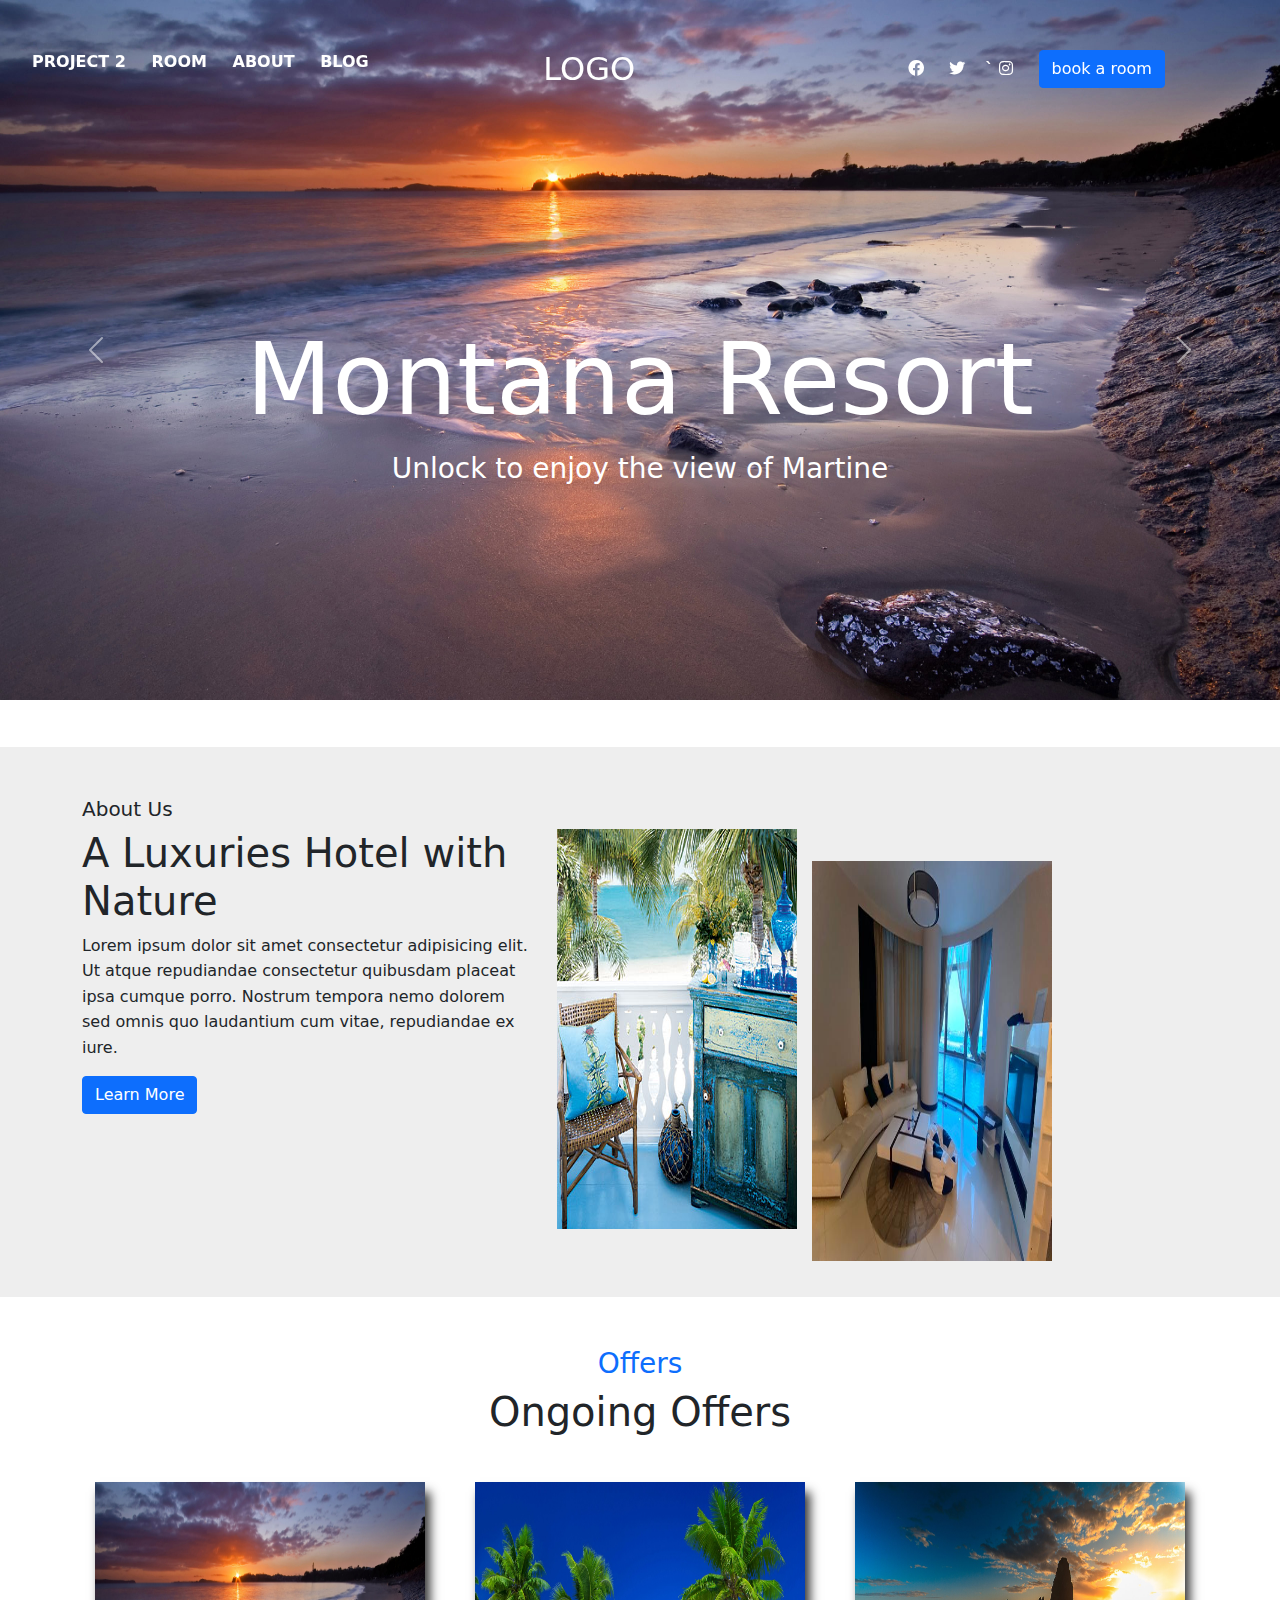
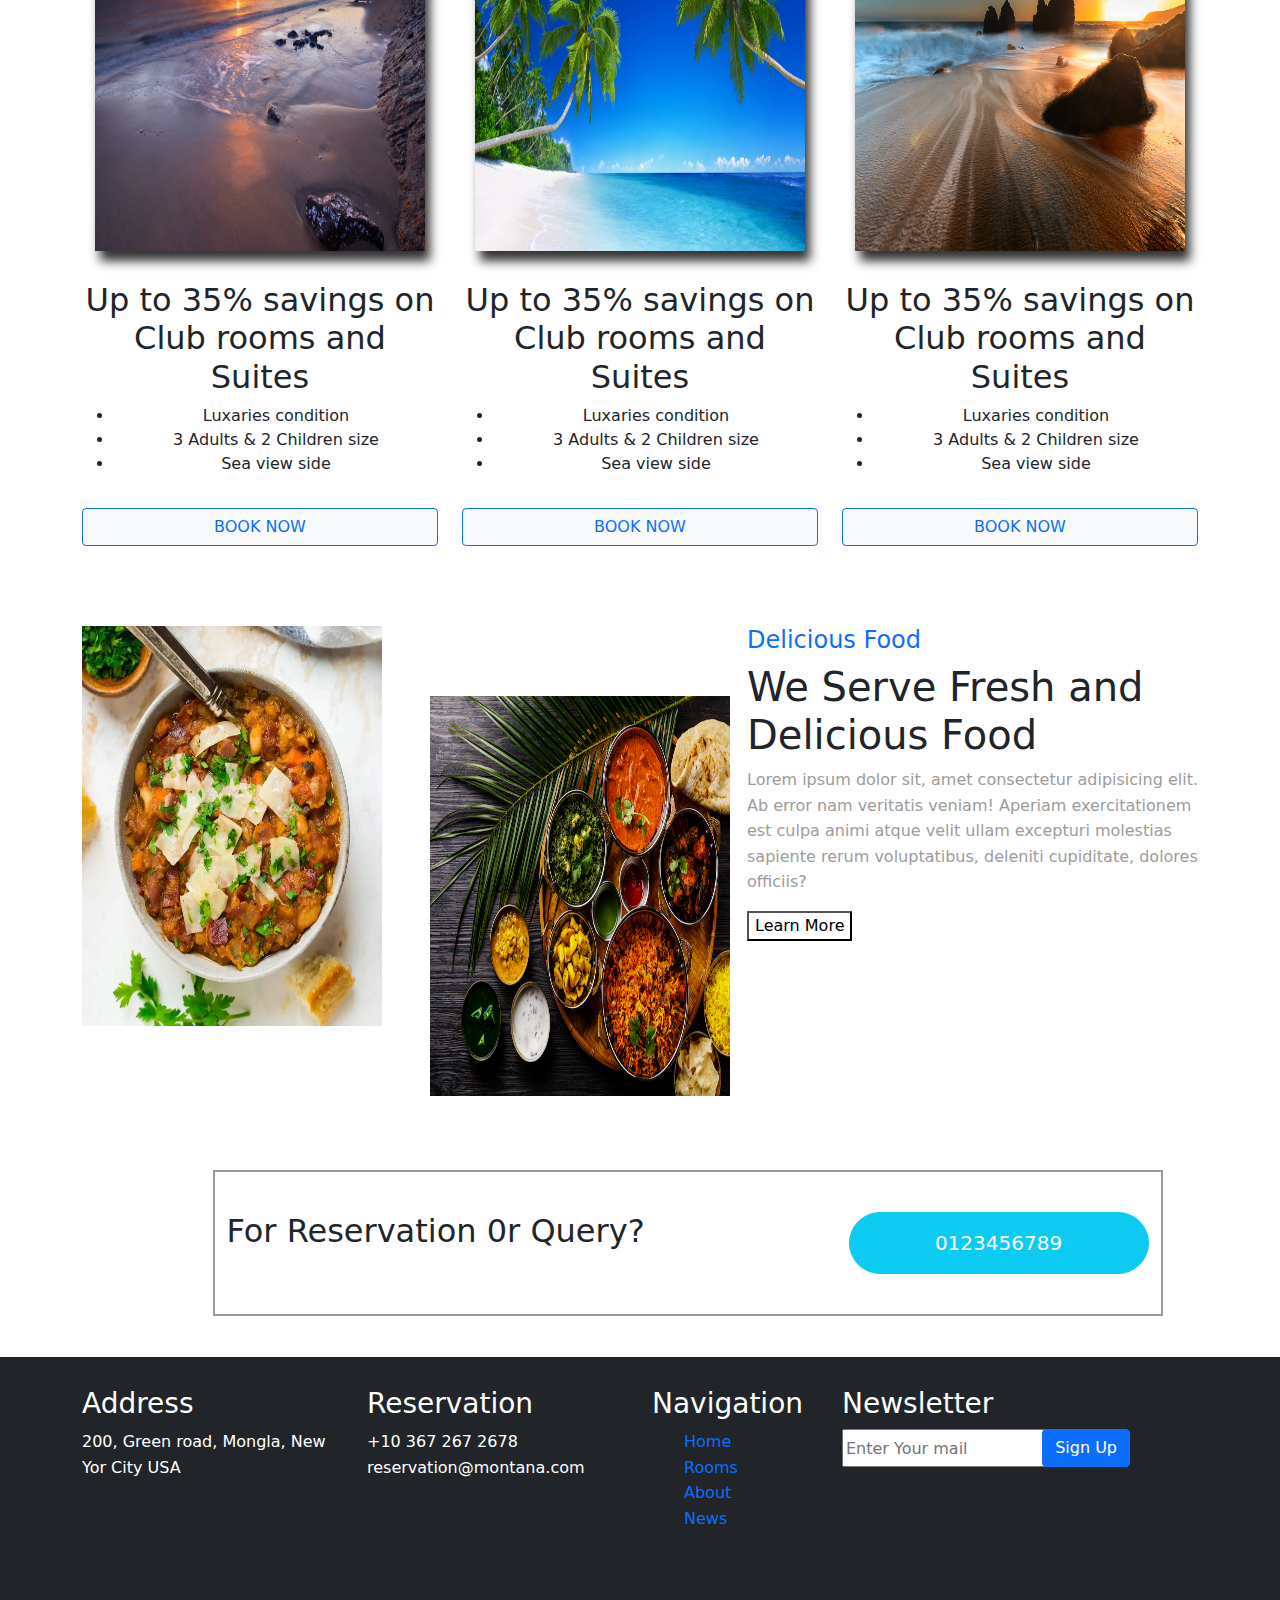
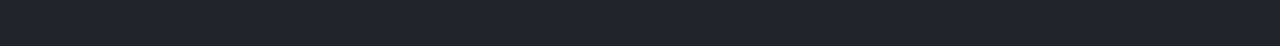
==== commit 94d64f83: "Update index.html" ====
--- a/index.html
+++ b/index.html
@@ -28,10 +28,11 @@
     <div class="row text-uppercase fw-bold">
         <div class="col col-lg-5 list-menu">
             <ul class="nav-ul" id="nav-ul">
-                <li class="navLink"><a href="index2.html">home</a></li>
+                <li class="navLink"><a href="index2.html">project 2</a></li>
                 <li class="navLink"><a href="#">room</a></li>
                 <li class="navLink"><a href="#">about</a></li>
                 <li class="navLink"><a href="#">blog</a></li>
+                
             </ul> 
             <button class="toggle-menu" id="toggle-menu"><i class="fa-solid fa-bars"></i>
             </button>
